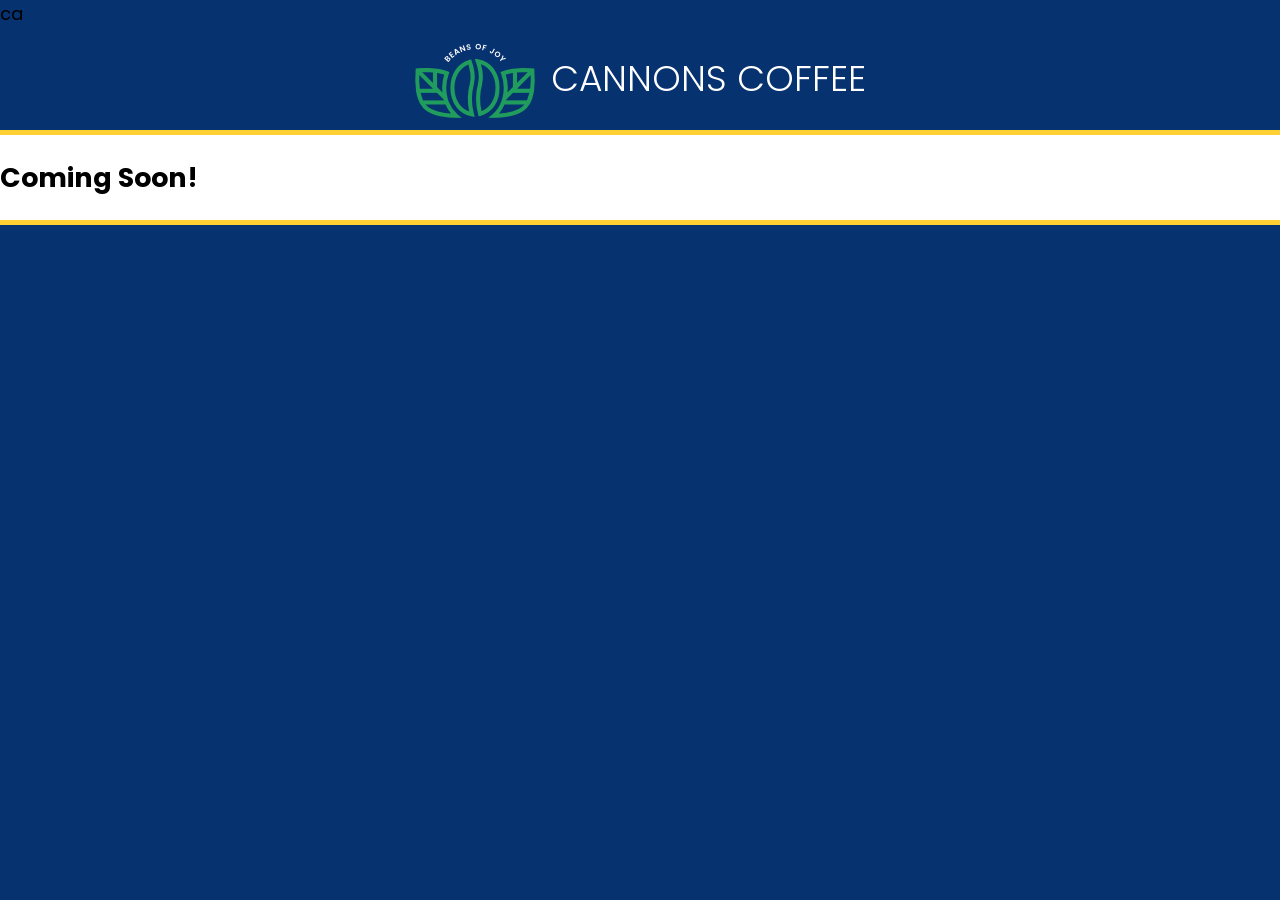
==== index.html @ 823ebcdb "initial commit" ====
<!DOCTYPE html>
<html lang="en">

<head>
    <meta charset="UTF-8">
    <meta name="viewport" content="width=device-width, initial-scale=1.0">
    <title>Document</title>
    <link rel="stylesheet" href="css/style.css">
</head>

<body>
    ca<header>
        <img src="images/cannons-coffee-logo.png" alt="Cannons Coffee, Beans of Joy! Est. 2014" />
        <h1>Cannons Coffee</h1>
    </header>
    <main>
        <h2>Coming Soon!</h2>
    </main>
</body>

</html>
---- css/style.css ----
@import url("https://fonts.googleapis.com/css2?family=Poppins:ital,wght@0,100;0,200;0,300;0,400;0,500;0,600;0,700;0,800;0,900;1,100;1,200;1,300;1,400;1,500;1,600;1,700;1,800;1,900&display=swap");

/* BASIC FORMATTING */
html {
  box-sizing: border-box;
}
*,
*:before,
*:after {
  box-sizing: inherit;
}

img {
  max-width: 100%;
}

body {
  font-family: Poppins;
  font-size: 1.125rem;
  color: black;
  background-color: #063270;
  margin: 0;
  padding: 0;
}

main {
  background-color: white;
  border-bottom: 5px solid #ffd034;
  border-top: 5px solid #ffd034;
}
header {
  color: white;
  text-transform: uppercase;
  font-weight: normal;
  display: flex;
  flex-flow: row wrap;
  justify-content: center;
  align-items: center;
  gap: 1rem;
}
h1 {
  font-weight: 300;
}
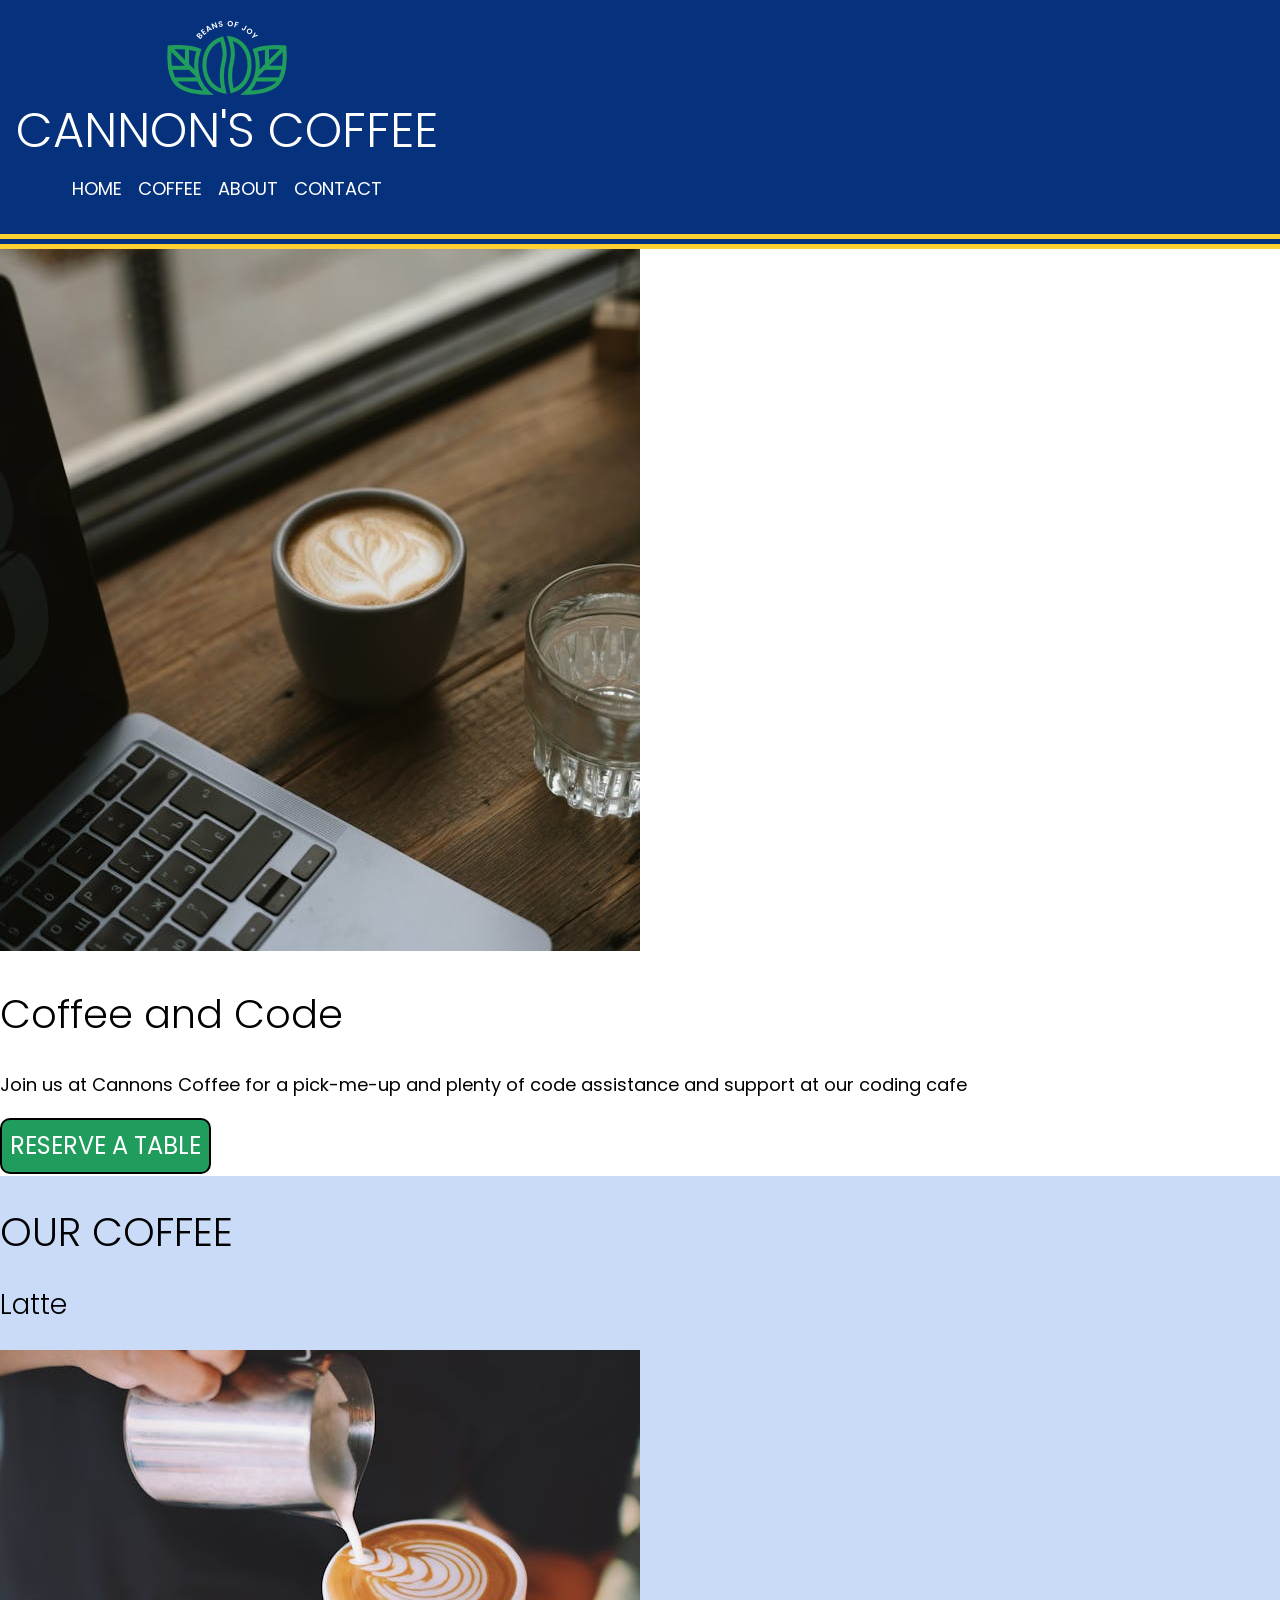
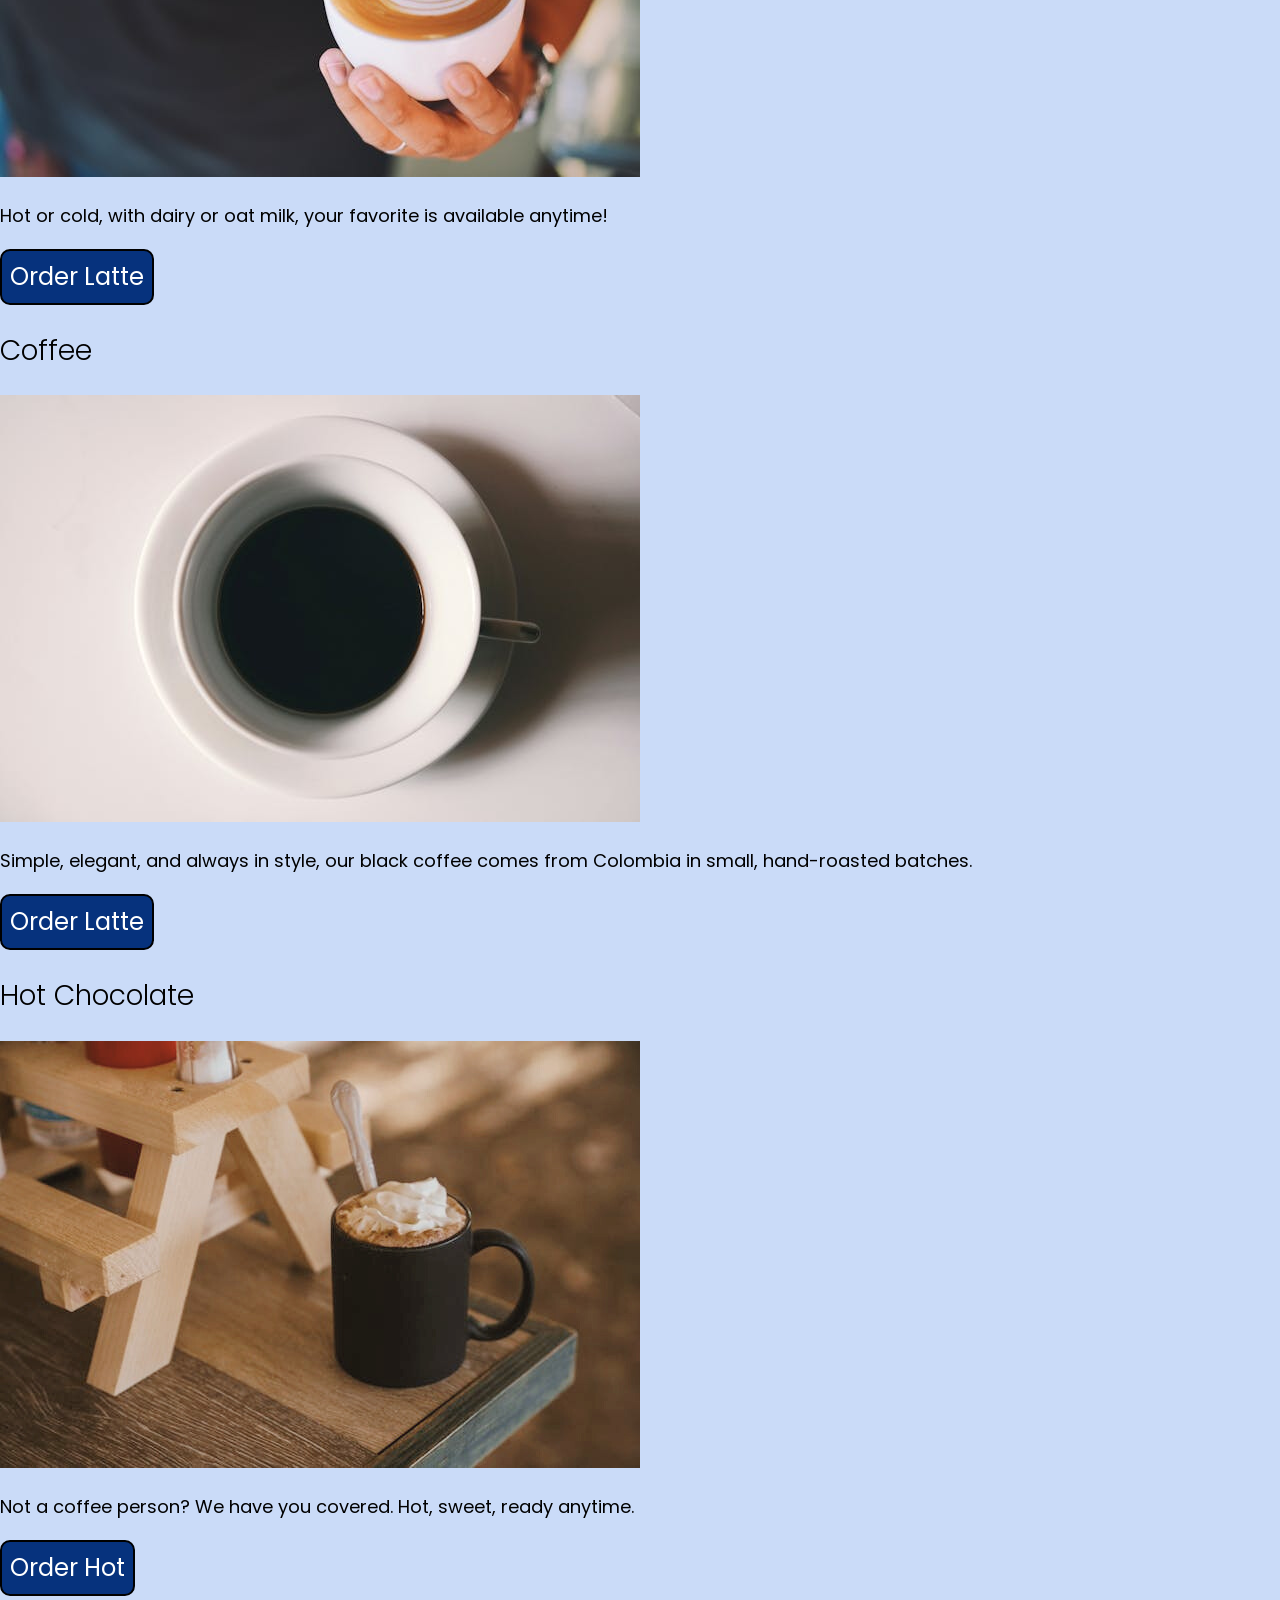
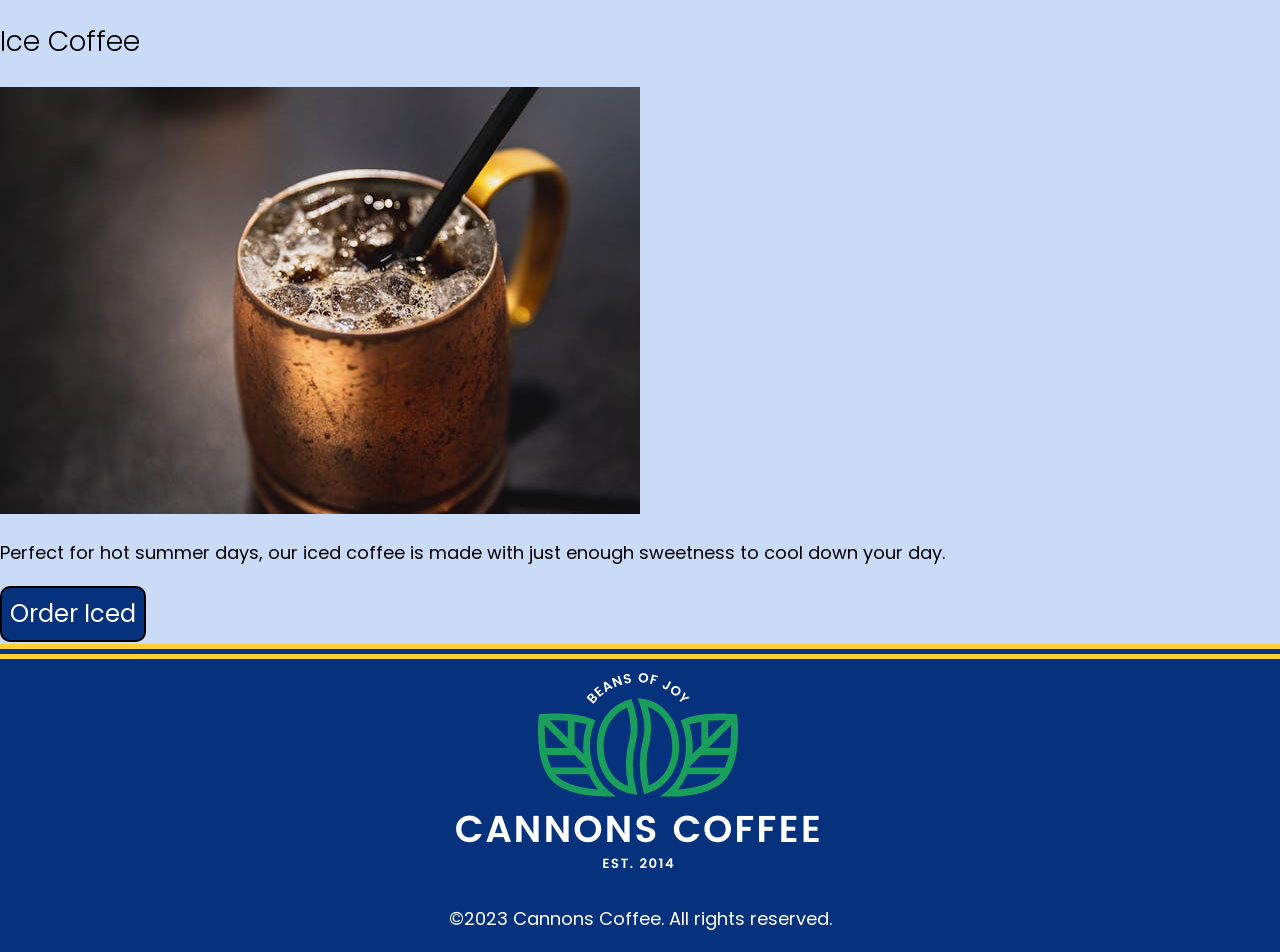
==== commit d96104d3: "updated html and css" ====
--- a/index.html
+++ b/index.html
@@ -9,13 +9,91 @@
 </head>
 
 <body>
-    ca<header>
-        <img src="images/cannons-coffee-logo.png" alt="Cannons Coffee, Beans of Joy! Est. 2014" />
-        <h1>Cannons Coffee</h1>
+    <header>
+        <nav>
+            <div class="container">
+
+                <div>
+                    <div class="logo-nav">
+                        <img src="images/logo-nav (1).png" alt="Cannons Coffee Logo, Beans of Joy" />
+                    </div>
+                    <h1>CANNON'S COFFEE</h1>
+
+                    <ul>
+                        <li><a href="https://recendezz.github.io/cannons-coffee/" target="_blank">HOME</a></li>
+                        <li><a href="page2.html" target="_blank">COFFEE</a></li>
+                        <li><a href="https://locations.noahs.com/us/ca/oakland/5095-telegraph-ave"
+                                target="_blank">ABOUT</a>
+                        </li>
+                        <li><a href="mailto:RecendezZanetta@Gmail.Com" target="_blank">CONTACT</a></li>
+                    </ul>
+                </div>
+            </div>
+        </nav>
     </header>
-    <main>
-        <h2>Coming Soon!</h2>
-    </main>
+
+
+
+
+    <div class="hero">
+        <img src="images/coffee-computer.jpg" alt="Laptop with a cup of coffee and a glass of water" />
+        <h2> Coffee and Code</h2>
+        <p>Join us at Cannons Coffee for a pick-me-up and plenty of code assistance and support at our coding cafe
+        </p>
+        <a class="button-main" href="https://www.opentable.com/" target="_blank">RESERVE A TABLE</a>
+    </div>
+
+
+
+    <div>
+
+
+        <div class="card-1">
+            <h2>OUR COFFEE </h2>
+        </div>
+        <div class="card-2">
+            <h3>Latte</h3>
+            <img src="images/latte.jpg" alt="Latte in a cup" />
+            <p>Hot or cold, with dairy or oat milk, your favorite is available anytime!</p>
+
+            <div>
+                <a class="blue-button" href="https://locations.noahs.com/us/ca/oakland/5095-telegraph-ave"
+                    target="_blank">Order Latte</a>
+            </div>
+        </div>
+        <div class="card-3">
+            <h3>Coffee</h3>
+            <img src="images/coffee.jpg" alt="Coffee in a cup" />
+            <p>Simple, elegant, and always in style, our black coffee comes from Colombia in small, hand-roasted
+                batches.
+            </p>
+            <div><a class="blue-button" href="https://onlineordersnow.com/" target="_blank">Order
+                    Latte</a></div>
+        </div>
+        <div class="card-4">
+            <h3>Hot Chocolate</h3>
+            <img src="images/hotchoc.jpg" alt="Hot Chocolate in a cup with whipped cream" />
+            <p>Not a coffee person? We have you covered. Hot, sweet, ready anytime.</p>
+            <div><a class="blue-button" href="https://onlineordersnow.com/" target="_blank">Order Hot</a></div>
+        </div>
+
+        <div class="card-5">
+            <h3>Ice Coffee</h3>
+            <img src="images/iced.jpg" alt="Iced coffee in a mug with straw" />
+            <p>Perfect for hot summer days, our iced coffee is made with just enough sweetness to cool down your day.
+            </p>
+            <div><a class="blue-button" href="https://onlineordersnow.com/" target="_blank">Order Iced</a></div>
+
+
+            <footer>
+                <img src="images/logo-footer.png" alt="footer logo" />
+                <p>&copy;2023 Cannons Coffee. All rights reserved.</p>
+            </footer>
+        </div>
+    </div>
+
+
+
 </body>
 
 </html>
--- a/css/style.css
+++ b/css/style.css
@@ -1,15 +1,19 @@
+
+
+
 @import url("https://fonts.googleapis.com/css2?family=Poppins:ital,wght@0,100;0,200;0,300;0,400;0,500;0,600;0,700;0,800;0,900;1,100;1,200;1,300;1,400;1,500;1,600;1,700;1,800;1,900&display=swap");
 
 /* BASIC FORMATTING */
 html {
   box-sizing: border-box;
 }
+
 *,
 *:before,
 *:after {
   box-sizing: inherit;
 }
-
+ 
 img {
   max-width: 100%;
 }
@@ -17,27 +21,174 @@
 body {
   font-family: Poppins;
   font-size: 1.125rem;
-  color: black;
-  background-color: #063270;
+  
+  background-color: #cadbf8;
   margin: 0;
   padding: 0;
+  line-height: 1.5;
 }
+
 
 main {
   background-color: white;
   border-bottom: 5px solid #ffd034;
   border-top: 5px solid #ffd034;
 }
+
 header {
+  text-align: center;
+  border-bottom: 15px double #ffd034;
+  display: flex;
+  flex-wrap: wrap;
+  justify-content: space-between;
+  padding: 1rem;
+  background-color: #06327d;
+  color: #ffffff;
+ }
+  
+nav ul {
   color: white;
-  text-transform: uppercase;
-  font-weight: normal;
+  list-style: none;
+  padding: 1rem;
+  margin: 0;
   display: flex;
-  flex-flow: row wrap;
+  flex-wrap: wrap;
+  gap: 1rem;
   justify-content: center;
   align-items: center;
   gap: 1rem;
+  
+  
 }
-h1 {
+  
+.hero {
+  background-color: #ffffff;
+}
+nav li a {
+  text-decoration: none;
+}
+
+nav a {
+  color: #ffffff;
+  list-style: none;
+  
+}
+
+a:hover {
+  color:#ffd034;
+}
+ 
+
+  h1 {
+  font-size: 3rem;
+  line-height: 1.1667;
+  margin: 0;
+  text-transform: upppercase;
   font-weight: 300;
 }
+
+
+h2 {
+font-size: 2.5rem;
+line-height: 1.1667;
+font-weight: 300;
+}
+
+h3 {
+  font-size: 1.75rem;
+  line-height: 1.1667;
+  font-weight: 300;
+}
+
+
+
+footer {
+ 
+color: #ffffff;
+background-color:#06327d;
+border-top: 15px double #ffd034;
+
+
+  align-items: center;
+  text-align: center;
+  padding-bottom: 2px;
+ 
+}
+
+
+.button-main {
+  margin-bottom: 2px;
+  padding-bottom: .5rem;
+  background-color: #209d5c;
+  border: 2px solid black;
+  padding: .5rem;
+  font-size: 1.5rem;
+  text-decoration: none;
+  color: #ffffff;
+  border-radius: 10px;
+  margin-top: 2px;
+  display: inline-block;
+}
+
+
+
+.blue-button {
+  padding: .5rem;
+  margin-bottom: 2px;
+  padding-bottom: .5rem;
+  background-color: #06327d;
+  border: 2px solid black;
+  font-size: 1.5rem;
+  text-decoration: none;
+  color: #ffffff;
+  border-radius: 10px;
+  margin-top: 2px;
+  display: inline-block;
+}
+
+.button-main:hover {
+  background-color: #ffd034;
+  color: #2b70e4;
+}
+
+.blue-button:hover {
+  background-color:#2b70e4;
+  color: #ffd034;
+}
+
+
+
+
+
+
+@media (max-width:1200px) {
+
+}
+
+
+
+
+
+
+
+
+
+/*  
+Color name
+Hex value
+Black
+#000000
+Catalina
+#06327d
+Bluetiful
+#2b70e4
+Vegan
+#209d5c
+Sunglow
+#ffd034
+White
+#ffffff
+Light Blue
+ #cadbf8*/
+
+
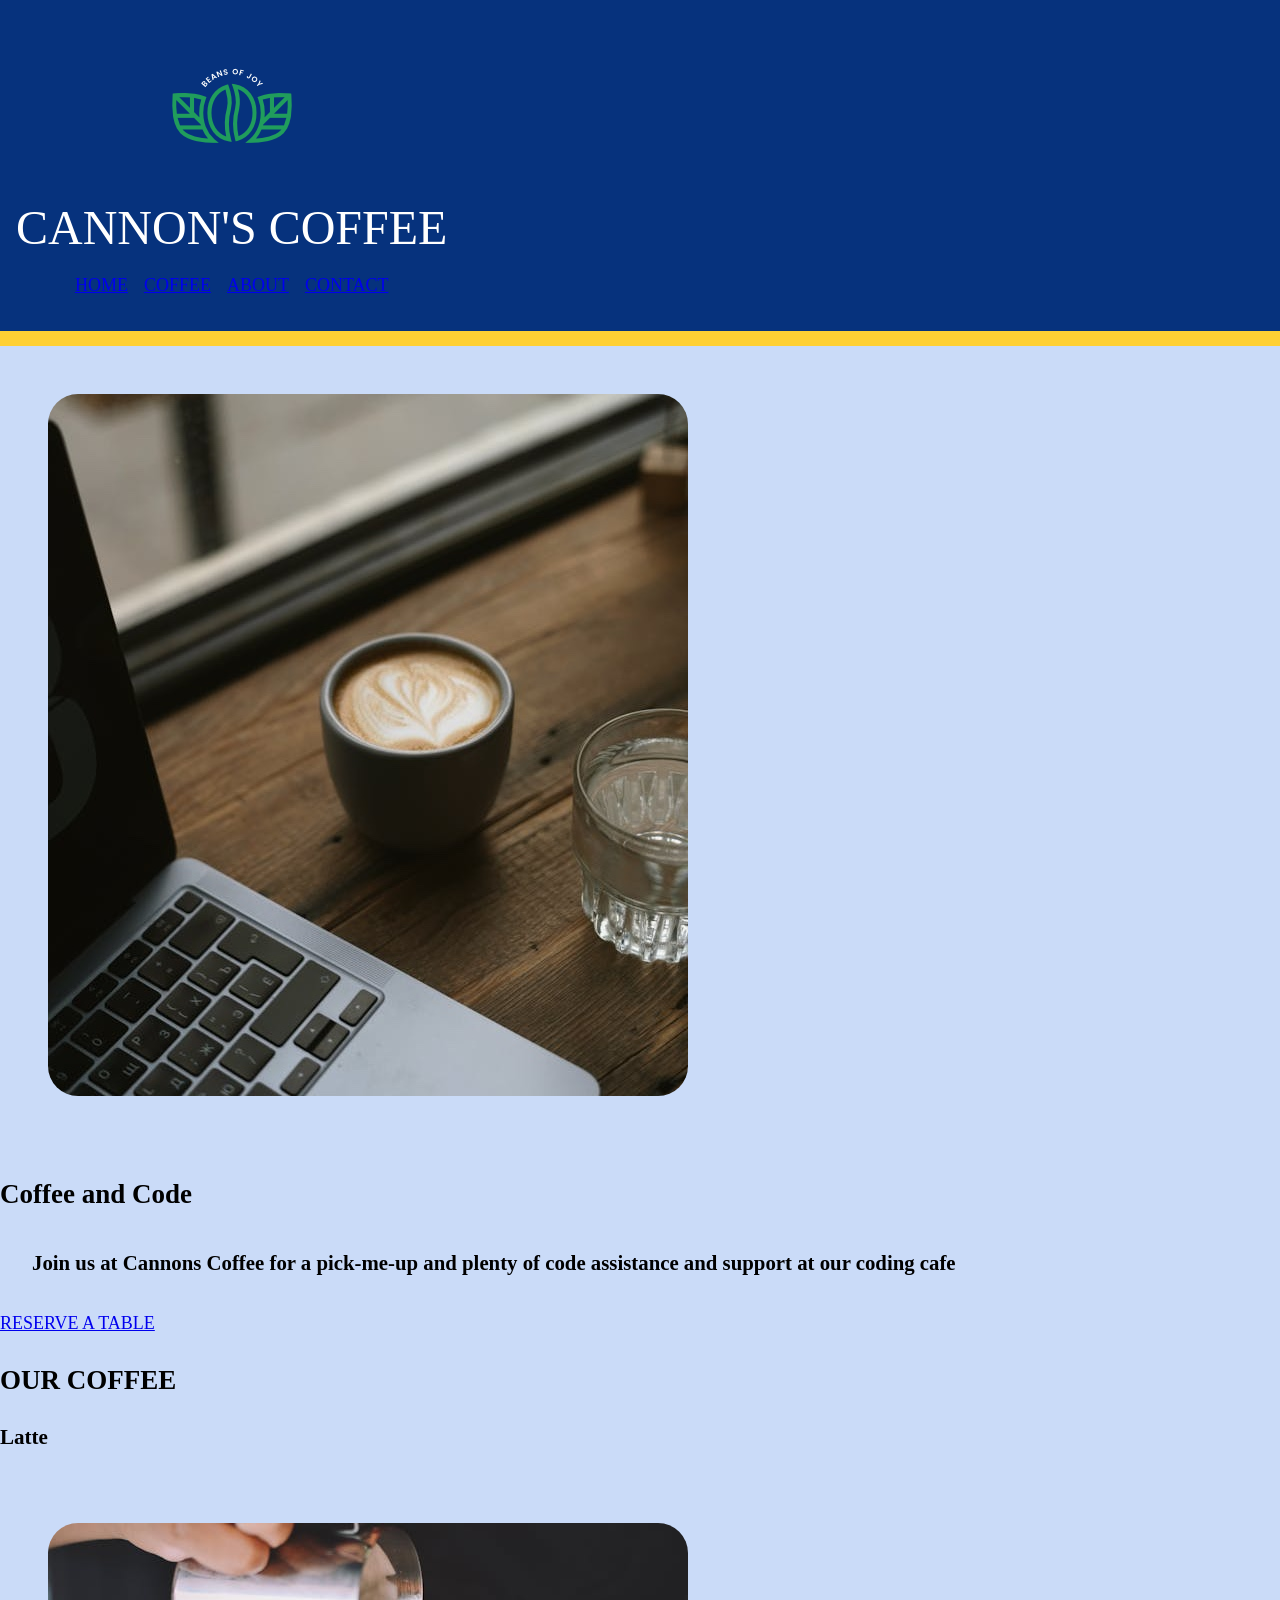
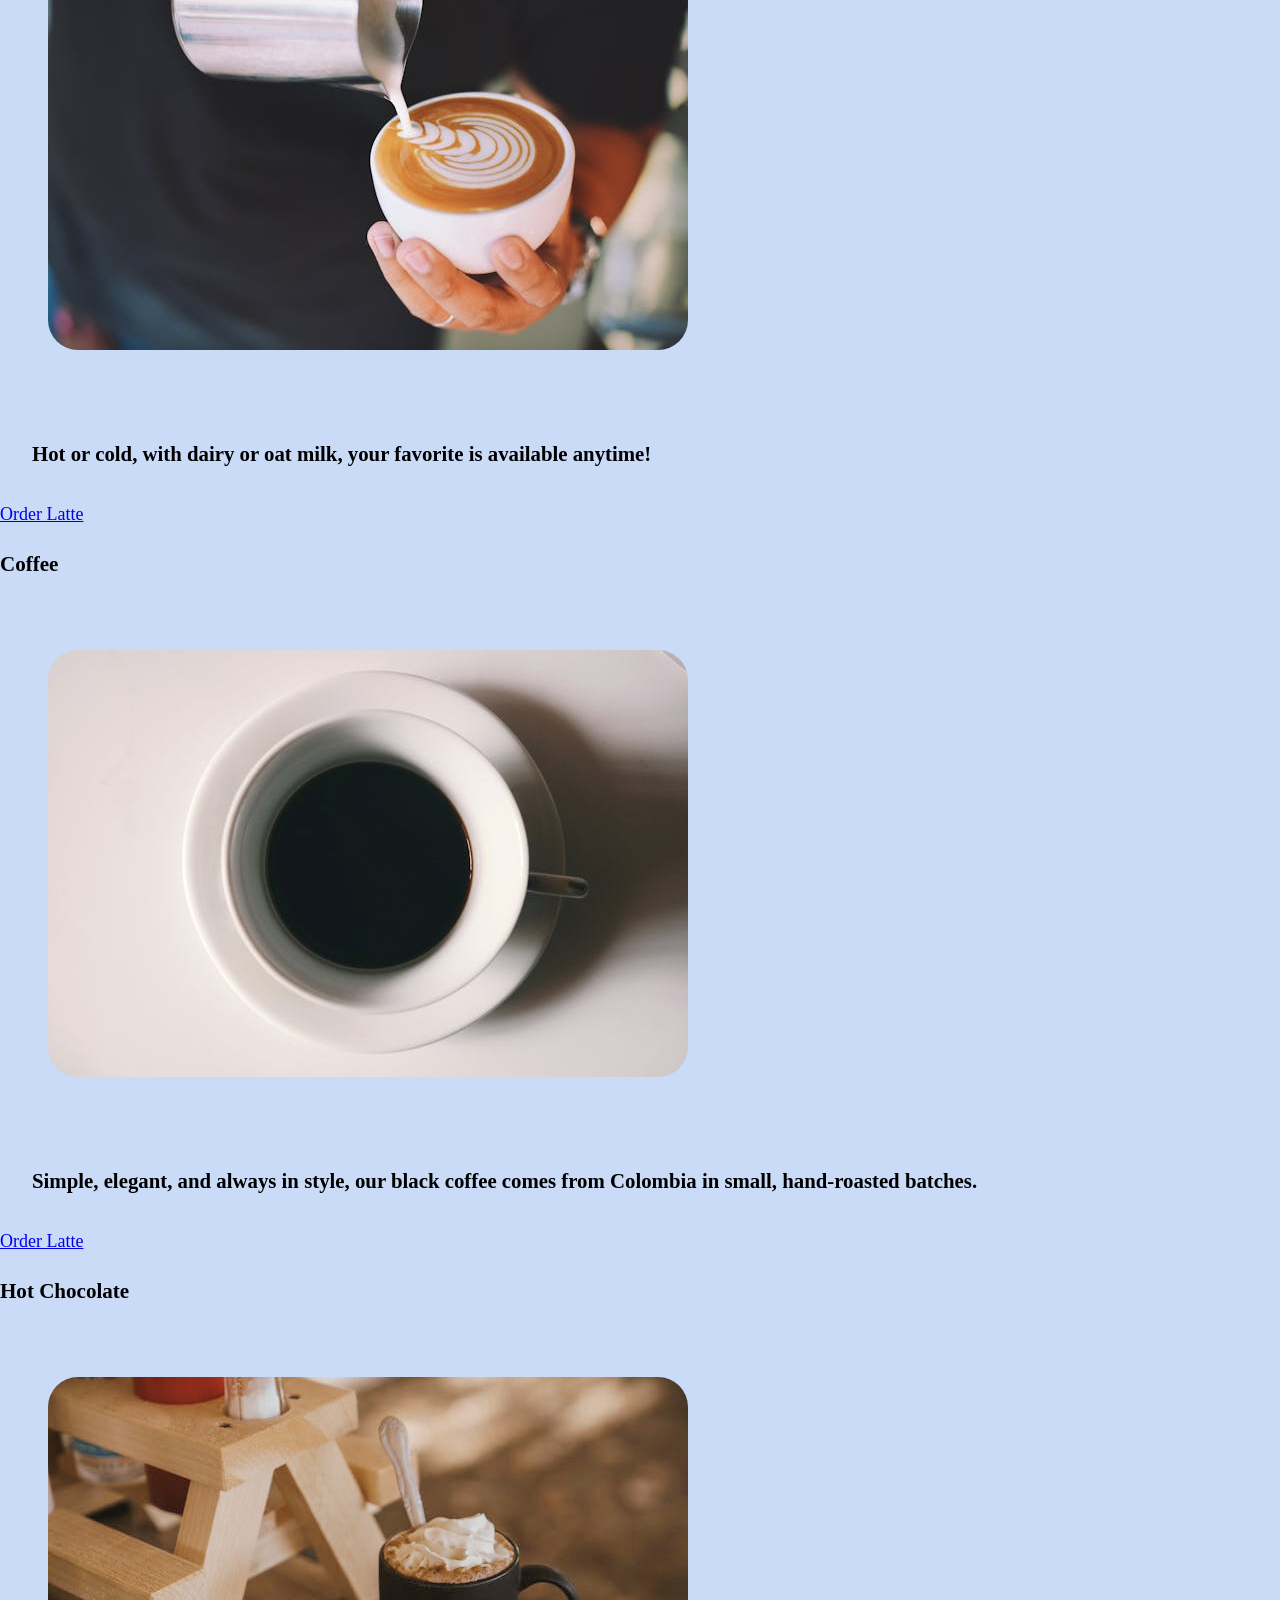
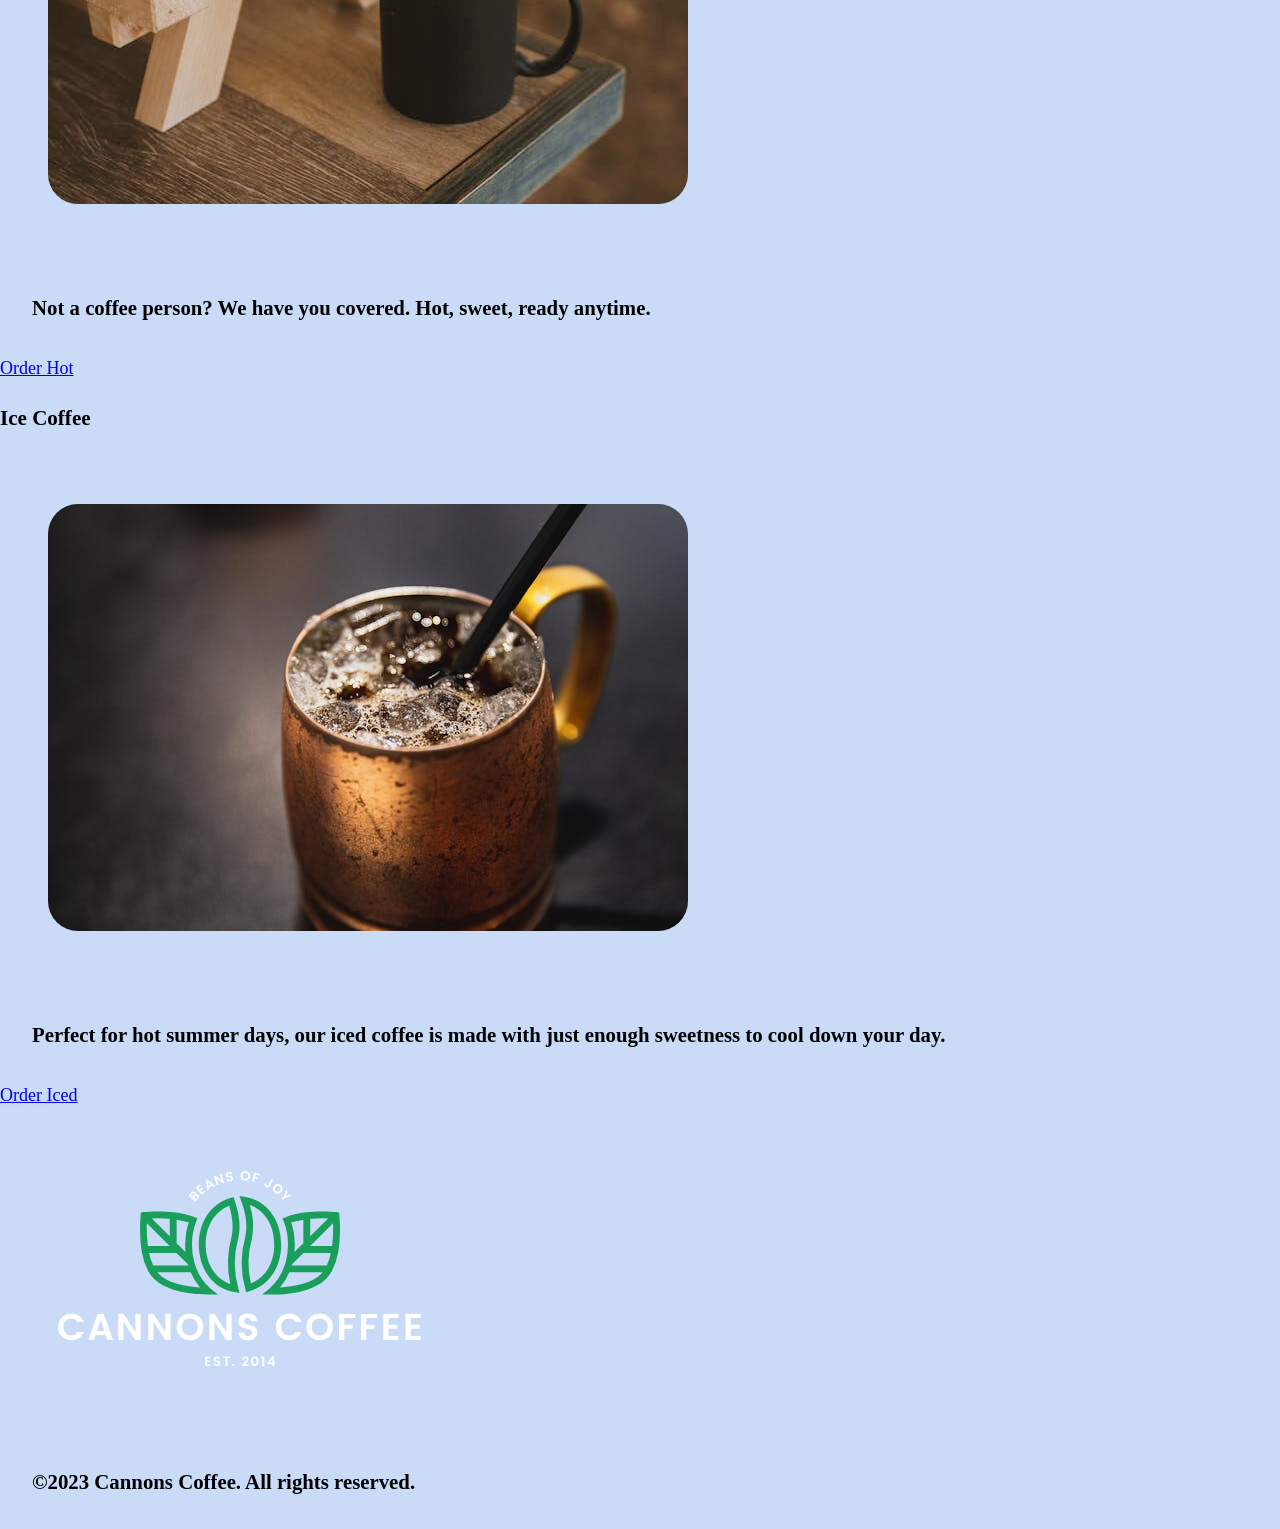
==== commit 73ac591e: "updated css and html" ====
--- a/index.html
+++ b/index.html
@@ -31,10 +31,6 @@
             </div>
         </nav>
     </header>
-
-
-
-
     <div class="hero">
         <img src="images/coffee-computer.jpg" alt="Laptop with a cup of coffee and a glass of water" />
         <h2> Coffee and Code</h2>
@@ -49,7 +45,10 @@
 
 
         <div class="card-1">
-            <h2>OUR COFFEE </h2>
+            <h2>OUR COFFEE</h2>
+        </div>
+        <div class="card-container">
+
         </div>
         <div class="card-2">
             <h3>Latte</h3>
--- a/css/style.css
+++ b/css/style.css
@@ -1,4 +1,12 @@
-
+:root {
+  --primary-sunglow: #ffd034;
+  --secondary-white: #ffff;
+  --secondary-light-blue: #cadbf8;
+  --secondary-catalina:#06327d;
+  --secondary-bluetiful: #2b70e4;
+  --secondary-black: #000000;
+
+}
 
 
 @import url("https://fonts.googleapis.com/css2?family=Poppins:ital,wght@0,100;0,200;0,300;0,400;0,500;0,600;0,700;0,800;0,900;1,100;1,200;1,300;1,400;1,500;1,600;1,700;1,800;1,900&display=swap");
@@ -16,13 +24,15 @@
  
 img {
   max-width: 100%;
+  border-radius: 30px;
+  margin: 3rem;
 }
 
 body {
   font-family: Poppins;
   font-size: 1.125rem;
   
-  background-color: #cadbf8;
+  background-color: var(--secondary-light-blue);
   margin: 0;
   padding: 0;
   line-height: 1.5;
@@ -30,24 +40,25 @@
 
 
 main {
-  background-color: white;
-  border-bottom: 5px solid #ffd034;
-  border-top: 5px solid #ffd034;
+  background-color: var(--secondary-white);
+  border-bottom: 5px solid var(--primary-sunglow);
+  border-top: 5px solid var(--primary-sunglow)
 }
 
 header {
   text-align: center;
-  border-bottom: 15px double #ffd034;
+  border-bottom: 15px solid var(--primary-sunglow);
   display: flex;
-  flex-wrap: wrap;
+  flex-wrap: row-wrap;
   justify-content: space-between;
   padding: 1rem;
-  background-color: #06327d;
-  color: #ffffff;
+  background-color:var(--secondary-catalina);
+  color: var(--secondary-white);
+  
  }
   
 nav ul {
-  color: white;
+  color: var(--secondary-white);
   list-style: none;
   padding: 1rem;
   margin: 0;
@@ -57,29 +68,38 @@
   justify-content: center;
   align-items: center;
   gap: 1rem;
-  
-  
-}
+  }
+
+p {
+  margin: 2rem;
+  font-weight: 700;
+  font-size: 1.3rem;
+}
+
+.container {
+    max-width: 1200px;
+   margin: 0 auto;
+
   
 .hero {
-  background-color: #ffffff;
+  background-color: var(--secondary-white);
 }
 nav li a {
   text-decoration: none;
 }
 
 nav a {
-  color: #ffffff;
+  color: var(--secondary-white);
   list-style: none;
   
 }
 
 a:hover {
-  color:#ffd034;
+  color: var(--primary-sunglow);
 }
  
 
-  h1 {
+h1 {
   font-size: 3rem;
   line-height: 1.1667;
   margin: 0;
@@ -89,44 +109,44 @@
 
 
 h2 {
-font-size: 2.5rem;
-line-height: 1.1667;
-font-weight: 300;
-}
-
-h3 {
+  margin: 2rem;
+  font-size: 2.5rem;
+  line-height: 1.1667;
+  font-weight: 300;
+}
+  
+h3 {   
+  margin: 2rem;
   font-size: 1.75rem;
   line-height: 1.1667;
   font-weight: 300;
 }
-
+ 
 
 
 footer {
- 
-color: #ffffff;
-background-color:#06327d;
-border-top: 15px double #ffd034;
-
-
+  color: var(--secondary-white);
+  background-color: var(--secondary-catalina);
+  border-top: 15px solid var(--primary-sunglow);
   align-items: center;
   text-align: center;
-  padding-bottom: 2px;
- 
-}
-
+  padding-bottom: 2rem;
+  margin-top: 2rem;
+} 
+     
 
 .button-main {
   margin-bottom: 2px;
   padding-bottom: .5rem;
   background-color: #209d5c;
-  border: 2px solid black;
+  border: 2px solid var(--secondary-black)black;
   padding: .5rem;
   font-size: 1.5rem;
   text-decoration: none;
-  color: #ffffff;
+  color: var(--secondary-white);
   border-radius: 10px;
-  margin-top: 2px;
+  margin-top: 2rem;
+  margin-left: 3rem;
   display: inline-block;
 }
 
@@ -136,30 +156,53 @@
   padding: .5rem;
   margin-bottom: 2px;
   padding-bottom: .5rem;
-  background-color: #06327d;
-  border: 2px solid black;
+  background-color: var(--secondary-catalina);
+  border: 2px solid var(--secondary-black);
   font-size: 1.5rem;
   text-decoration: none;
-  color: #ffffff;
+  color: var(--secondary-white);
   border-radius: 10px;
-  margin-top: 2px;
+  margin-top: 2rem;
+  margin-left: 2rem;
   display: inline-block;
 }
 
 .button-main:hover {
-  background-color: #ffd034;
-  color: #2b70e4;
+  background-color:var(--primary-sunglow);
+  color:var(--secondary-bluetiful);
 }
 
 .blue-button:hover {
-  background-color:#2b70e4;
-  color: #ffd034;
-}
-
-
-
-
-
+  background-color:var(--secondary-bluetiful);
+  color: var(--primary-sunglow);
+
+
+@media (min-width:650px) {
+
+  header {
+    display: flex;
+    flex-flow: row wrap;
+    justify-content: center;
+    padding: 2rem;
+  }
+  .hero {
+  display: grid;
+  grid-template-columns: 1fr;
+  gap: 2rem;
+  }
+
+  .card-container {
+     display: grid;
+    grid-template-columns: 1fr 1fr;
+    gap: 2rem;
+  }
+  .container {
+    max-width: 1200px;
+   margin: 0 auto;
+
+  
+
+ }
 
 @media (max-width:1200px) {
 
@@ -173,22 +216,6 @@
 
 
 
-/*  
-Color name
-Hex value
-Black
-#000000
-Catalina
-#06327d
-Bluetiful
-#2b70e4
-Vegan
-#209d5c
-Sunglow
-#ffd034
-White
-#ffffff
-Light Blue
- #cadbf8*/
-
-
+
+
+
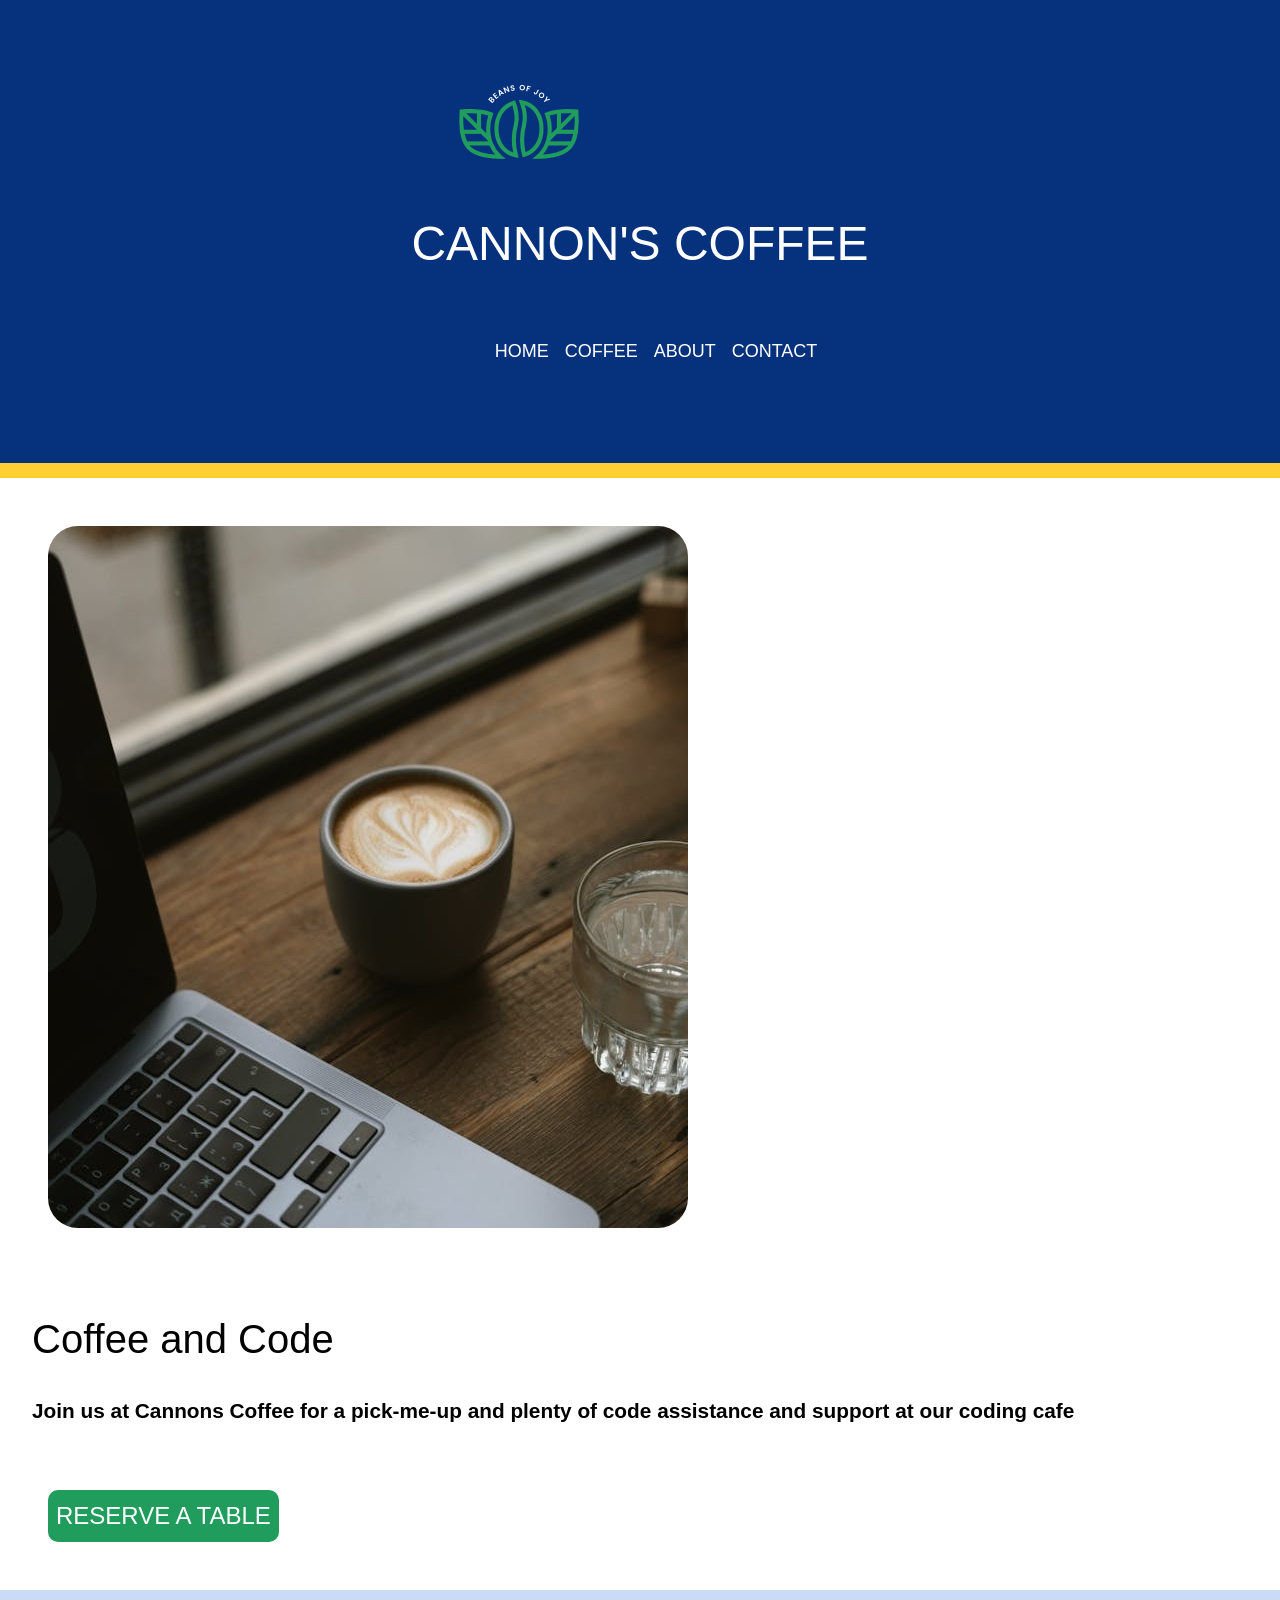
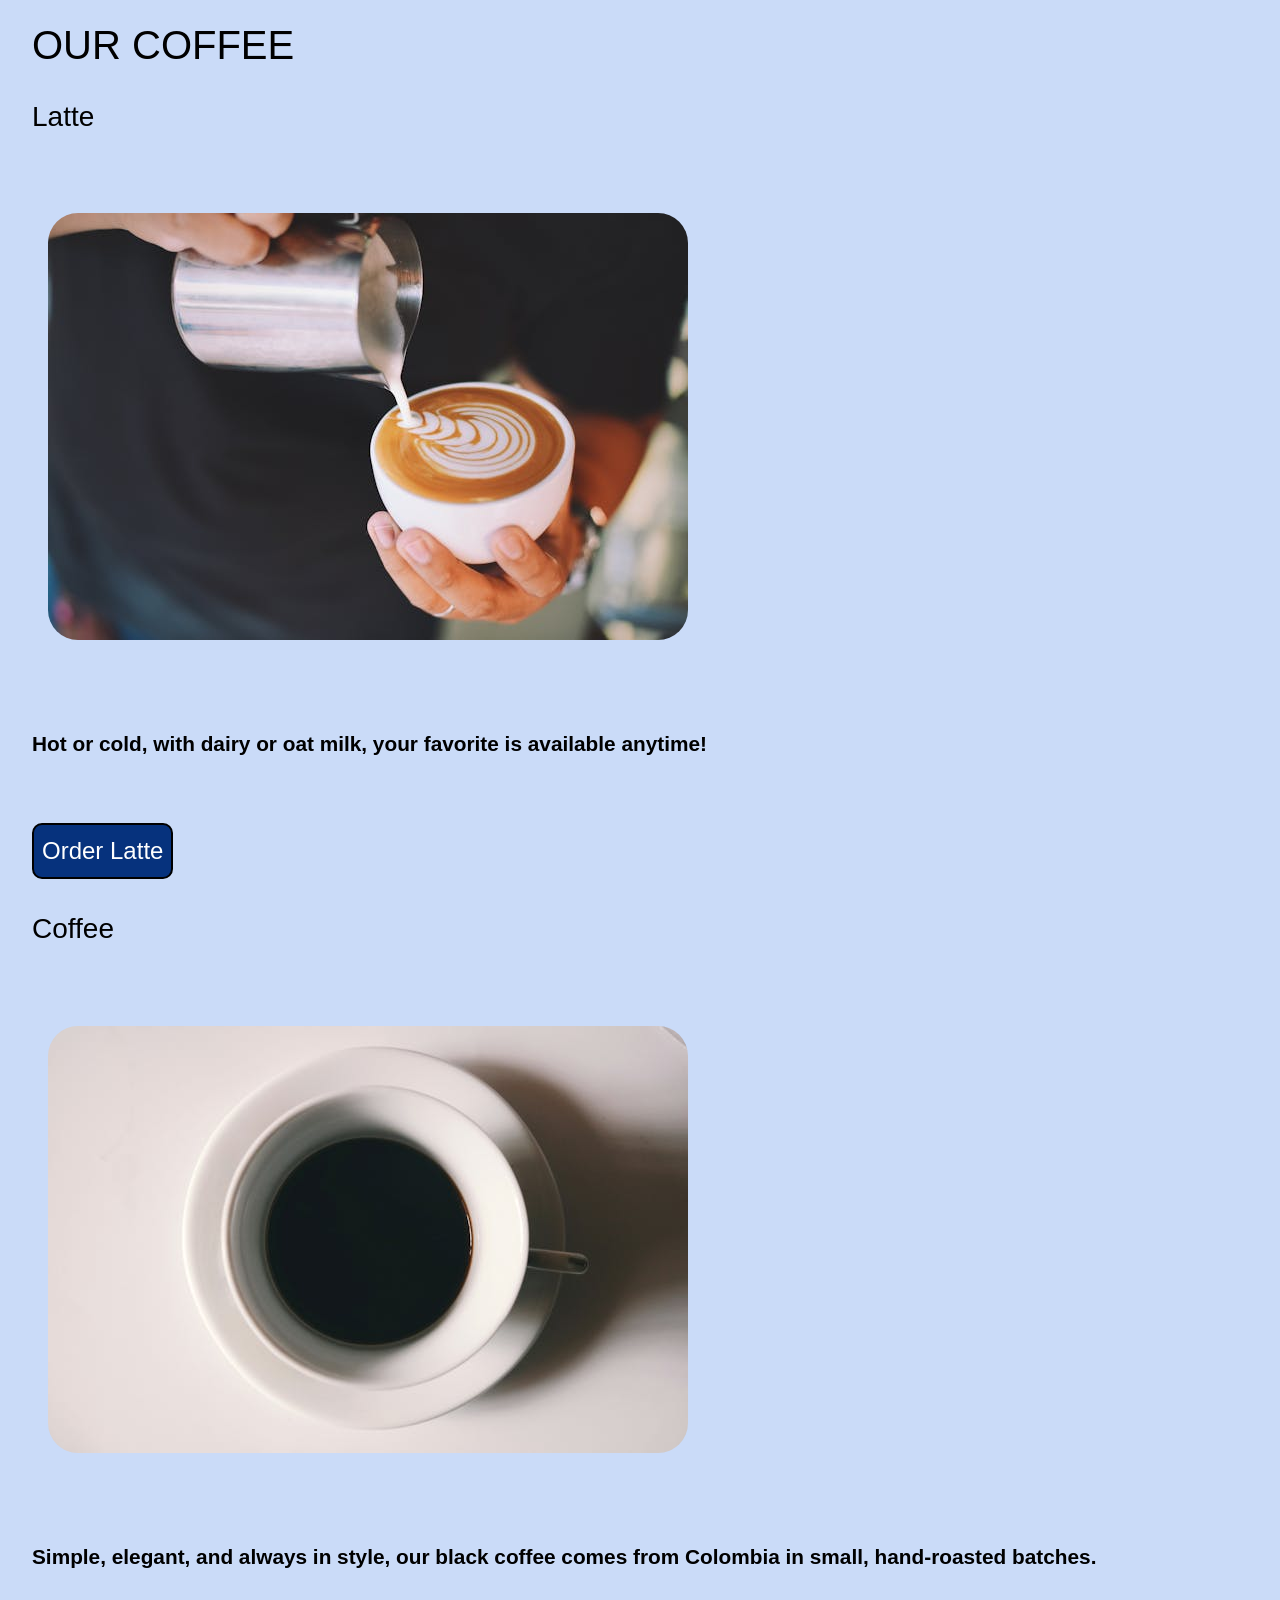
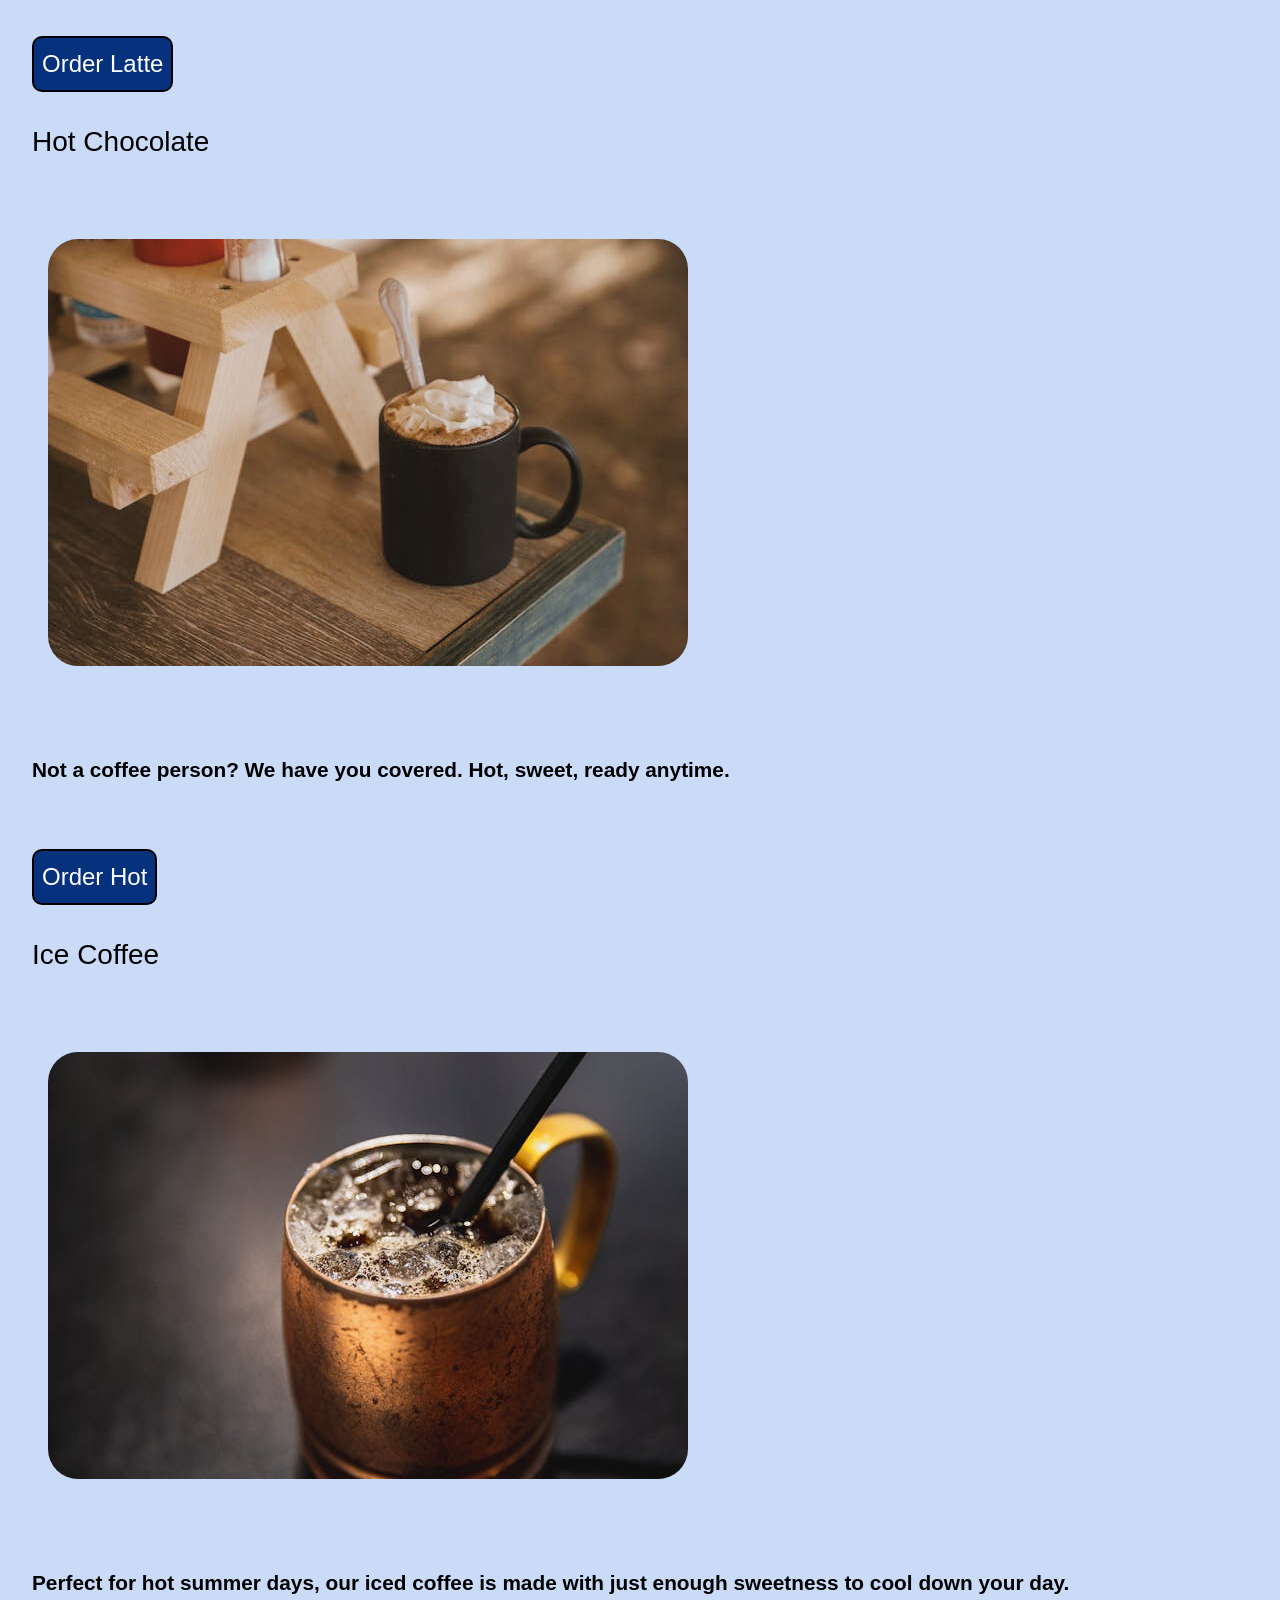
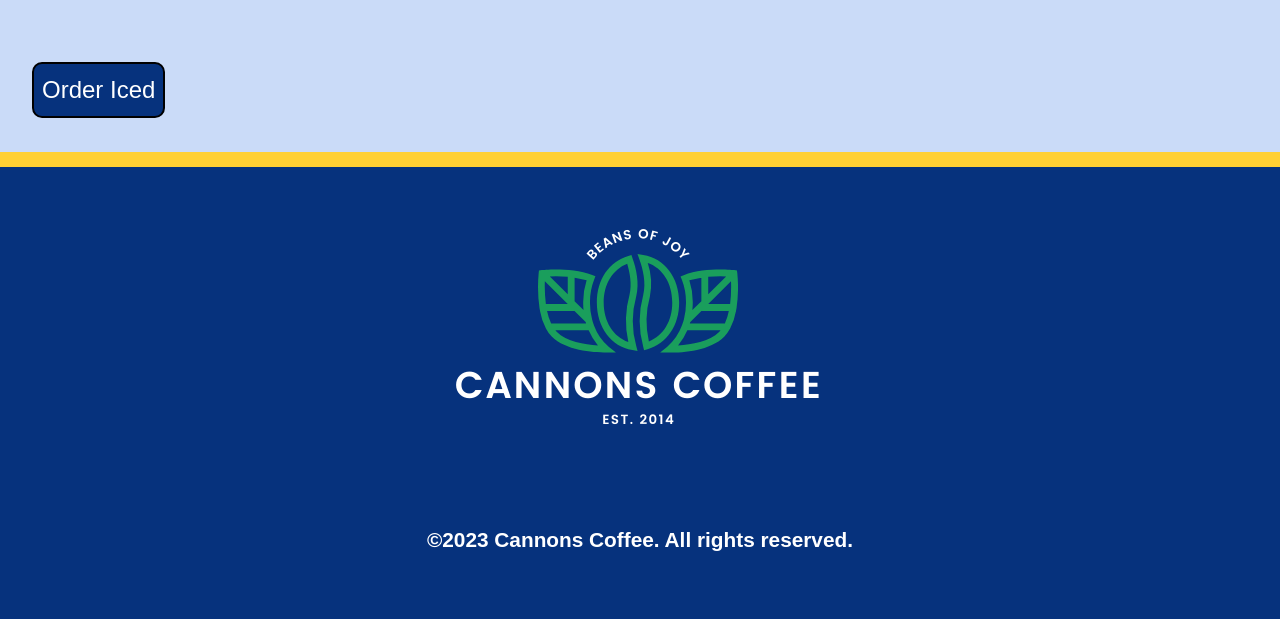
==== commit 13b5e43e: "update html" ====
--- a/index.html
+++ b/index.html
@@ -11,7 +11,8 @@
 <body>
     <header>
         <nav>
-            <div class="container">
+
+            <div class="container ">
 
                 <div>
                     <div class="logo-nav">
@@ -91,8 +92,6 @@
         </div>
     </div>
 
-
-
 </body>
 
 </html>
--- a/css/style.css
+++ b/css/style.css
@@ -9,7 +9,8 @@
 }
 
 
-@import url("https://fonts.googleapis.com/css2?family=Poppins:ital,wght@0,100;0,200;0,300;0,400;0,500;0,600;0,700;0,800;0,900;1,100;1,200;1,300;1,400;1,500;1,600;1,700;1,800;1,900&display=swap");
+
+@import url('https://fonts.googleapis.com/css2?family=Montserrat:ital,wght@0,100..900;1,100..900&family=Nunito+Sans:ital,opsz,wght@0,6..12,200..1000;1,6..12,200..1000&display=swap');
 
 /* BASIC FORMATTING */
 html {
@@ -21,15 +22,16 @@
 *:after {
   box-sizing: inherit;
 }
+
  
 img {
-  max-width: 100%;
+  max-width: 75%;
   border-radius: 30px;
   margin: 3rem;
 }
 
 body {
-  font-family: Poppins;
+ font-family: "Nunito Sans", sans-serif;
   font-size: 1.125rem;
   
   background-color: var(--secondary-light-blue);
@@ -45,29 +47,28 @@
   border-top: 5px solid var(--primary-sunglow)
 }
 
+
 header {
-  text-align: center;
+  display: flex;
+  flex-flow: row wrap;
+  justify-content: center;
+  padding: 2rem;
   border-bottom: 15px solid var(--primary-sunglow);
+  background-color:var(--secondary-catalina);
+  color: var(--secondary-white);
+   }
+  
+nav ul {
+  color: var(--secondary-white);
+  list-style: none;
+  padding: 3rem;
+  margin-left: 2rem;
   display: flex;
   flex-wrap: row-wrap;
-  justify-content: space-between;
-  padding: 1rem;
-  background-color:var(--secondary-catalina);
-  color: var(--secondary-white);
-  
- }
-  
-nav ul {
-  color: var(--secondary-white);
-  list-style: none;
-  padding: 1rem;
-  margin: 0;
-  display: flex;
-  flex-wrap: wrap;
   gap: 1rem;
   justify-content: center;
-  align-items: center;
   gap: 1rem;
+
   }
 
 p {
@@ -77,8 +78,12 @@
 }
 
 .container {
-    max-width: 1200px;
+
    margin: 0 auto;
+   display: grid;
+   grid-template-columns: 1fr;
+   gap: 2rem;
+}
 
   
 .hero {
@@ -90,7 +95,7 @@
 
 nav a {
   color: var(--secondary-white);
-  list-style: none;
+  list-style-type: none;
   
 }
 
@@ -121,6 +126,8 @@
   line-height: 1.1667;
   font-weight: 300;
 }
+
+
  
 
 
@@ -147,6 +154,7 @@
   border-radius: 10px;
   margin-top: 2rem;
   margin-left: 3rem;
+  margin-bottom: 3rem;
   display: inline-block;
 }
 
@@ -175,47 +183,50 @@
 .blue-button:hover {
   background-color:var(--secondary-bluetiful);
   color: var(--primary-sunglow);
-
-
-@media (min-width:650px) {
-
-  header {
+}
+
+
+@media (max-width:650px) {
+
+     header {
     display: flex;
     flex-flow: row wrap;
     justify-content: center;
     padding: 2rem;
   }
-  .hero {
-  display: grid;
-  grid-template-columns: 1fr;
+/* .hero {
+  display: flex;
+flex-wrap: space-between;
   gap: 2rem;
-  }
-
-  .card-container {
+  }*/
+.container {
      display: grid;
-    grid-template-columns: 1fr 1fr;
+     grid-template-columns: 1fr 1fr;
+     grid-column: 1/2 1/2;
     gap: 2rem;
   }
-  .container {
-    max-width: 1200px;
-   margin: 0 auto;
 
   
 
  }
 
-@media (max-width:1200px) {
-
-}
-
-
-
-
-
-
-
-
-
-
-
-
+@media (max-width:1000px) {
+    .card-container {
+    display: grid;
+    grid-template-columns: 1fr 1fr 1fr;
+    gap: 2rem;
+    background-color:var(--secondary-catalina);
+
+}
+
+}
+
+
+
+
+
+
+
+
+
+
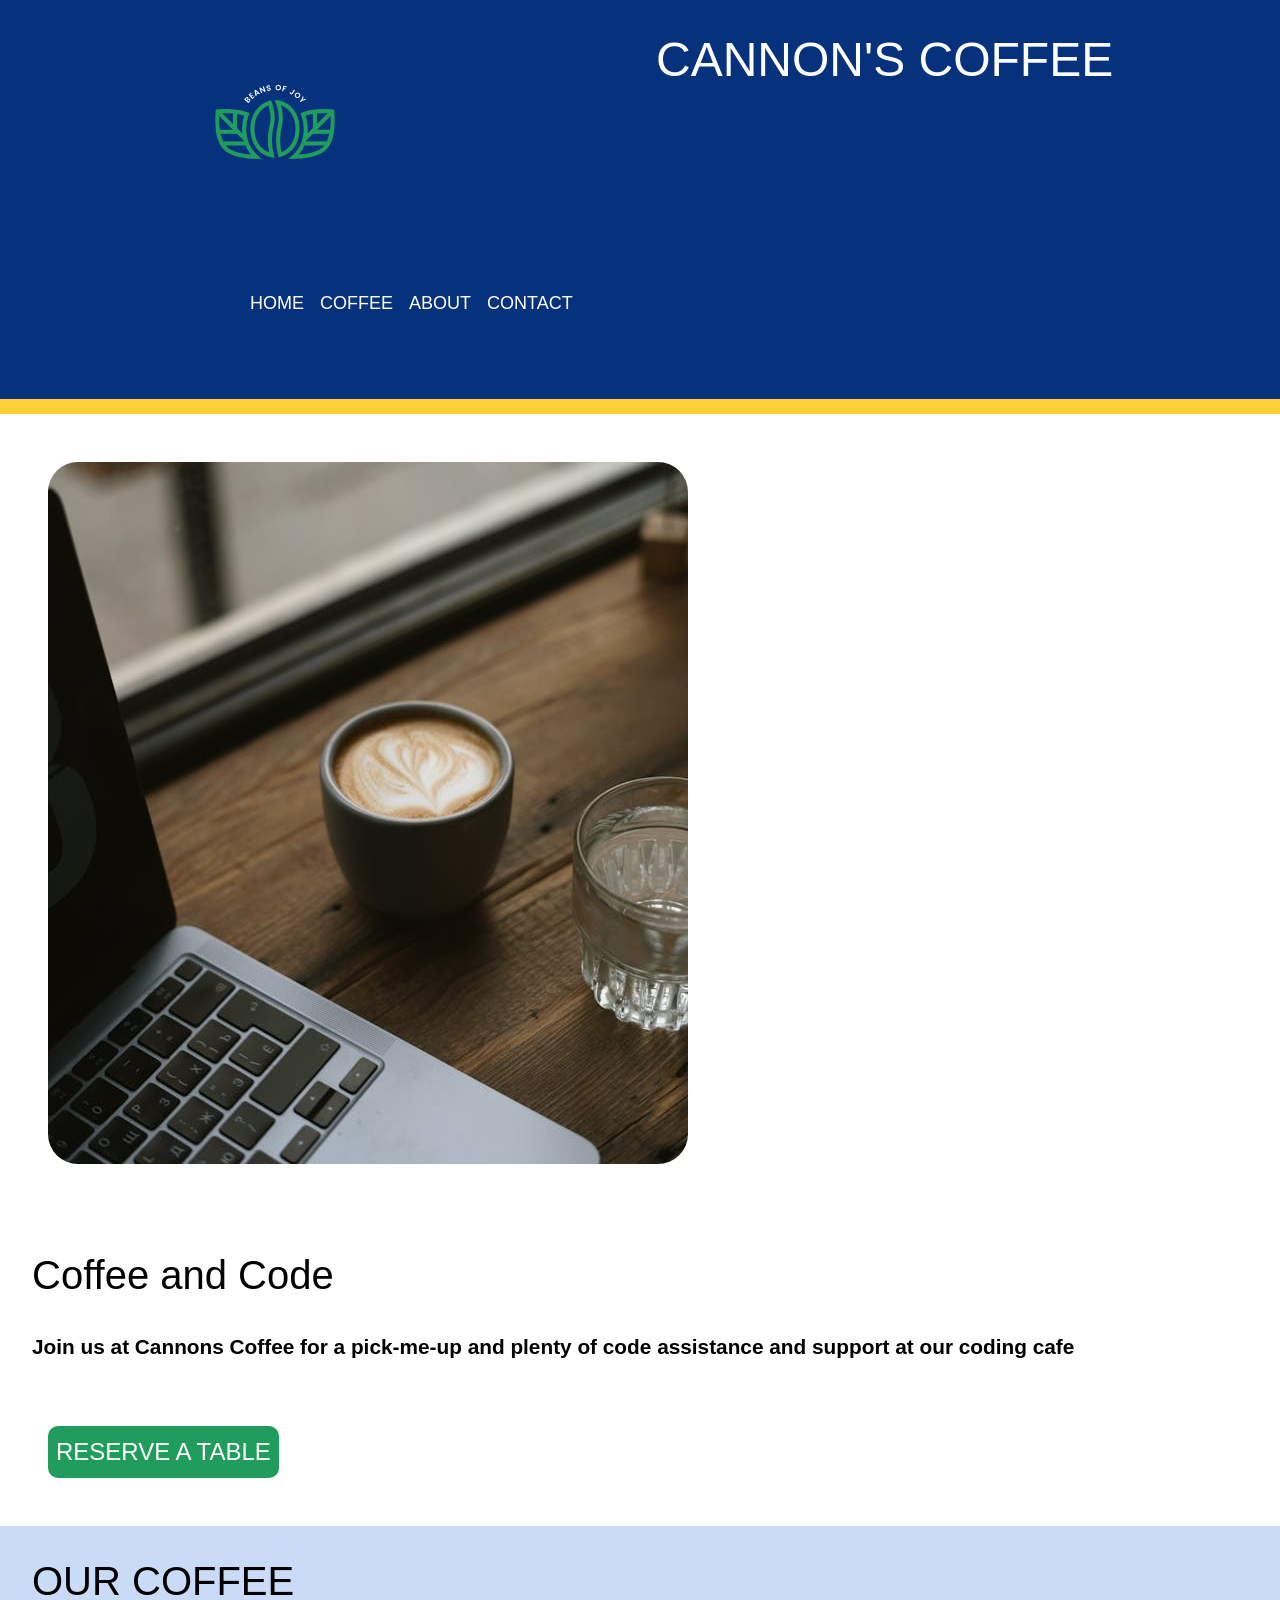
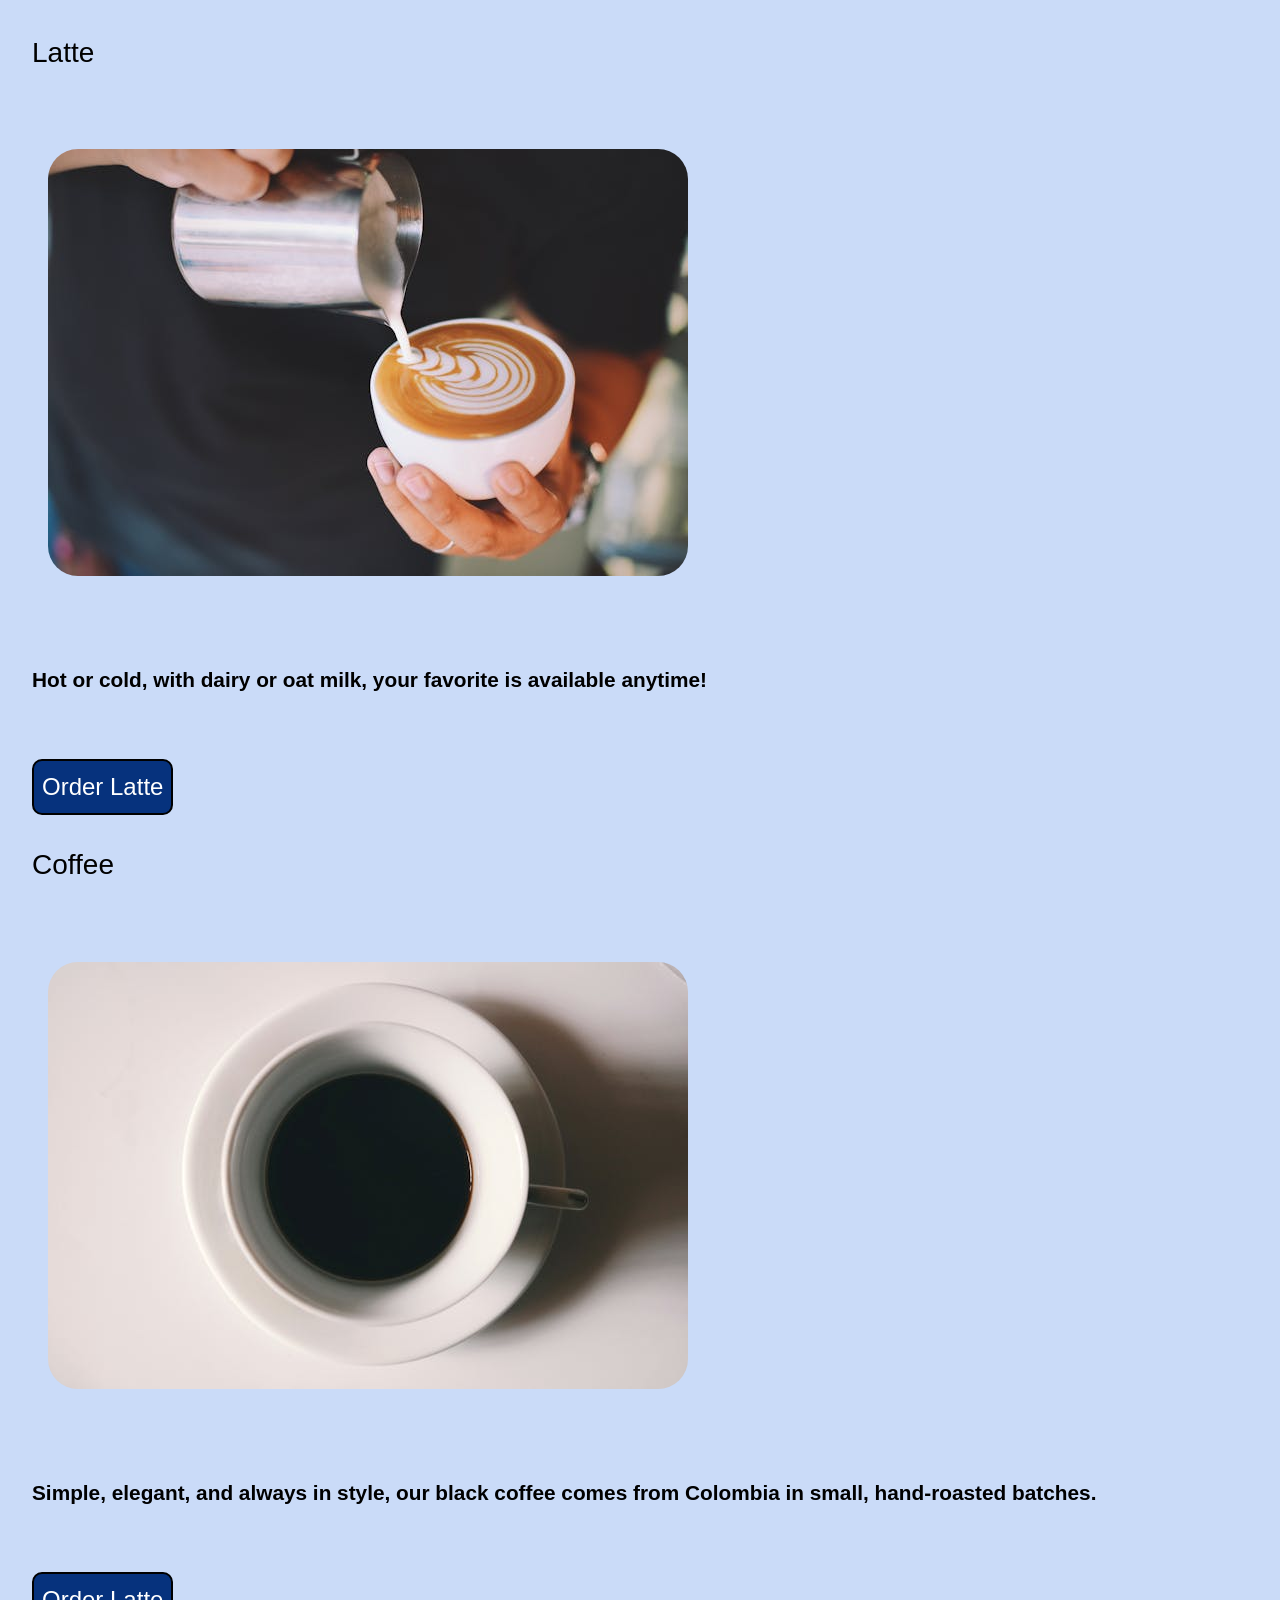
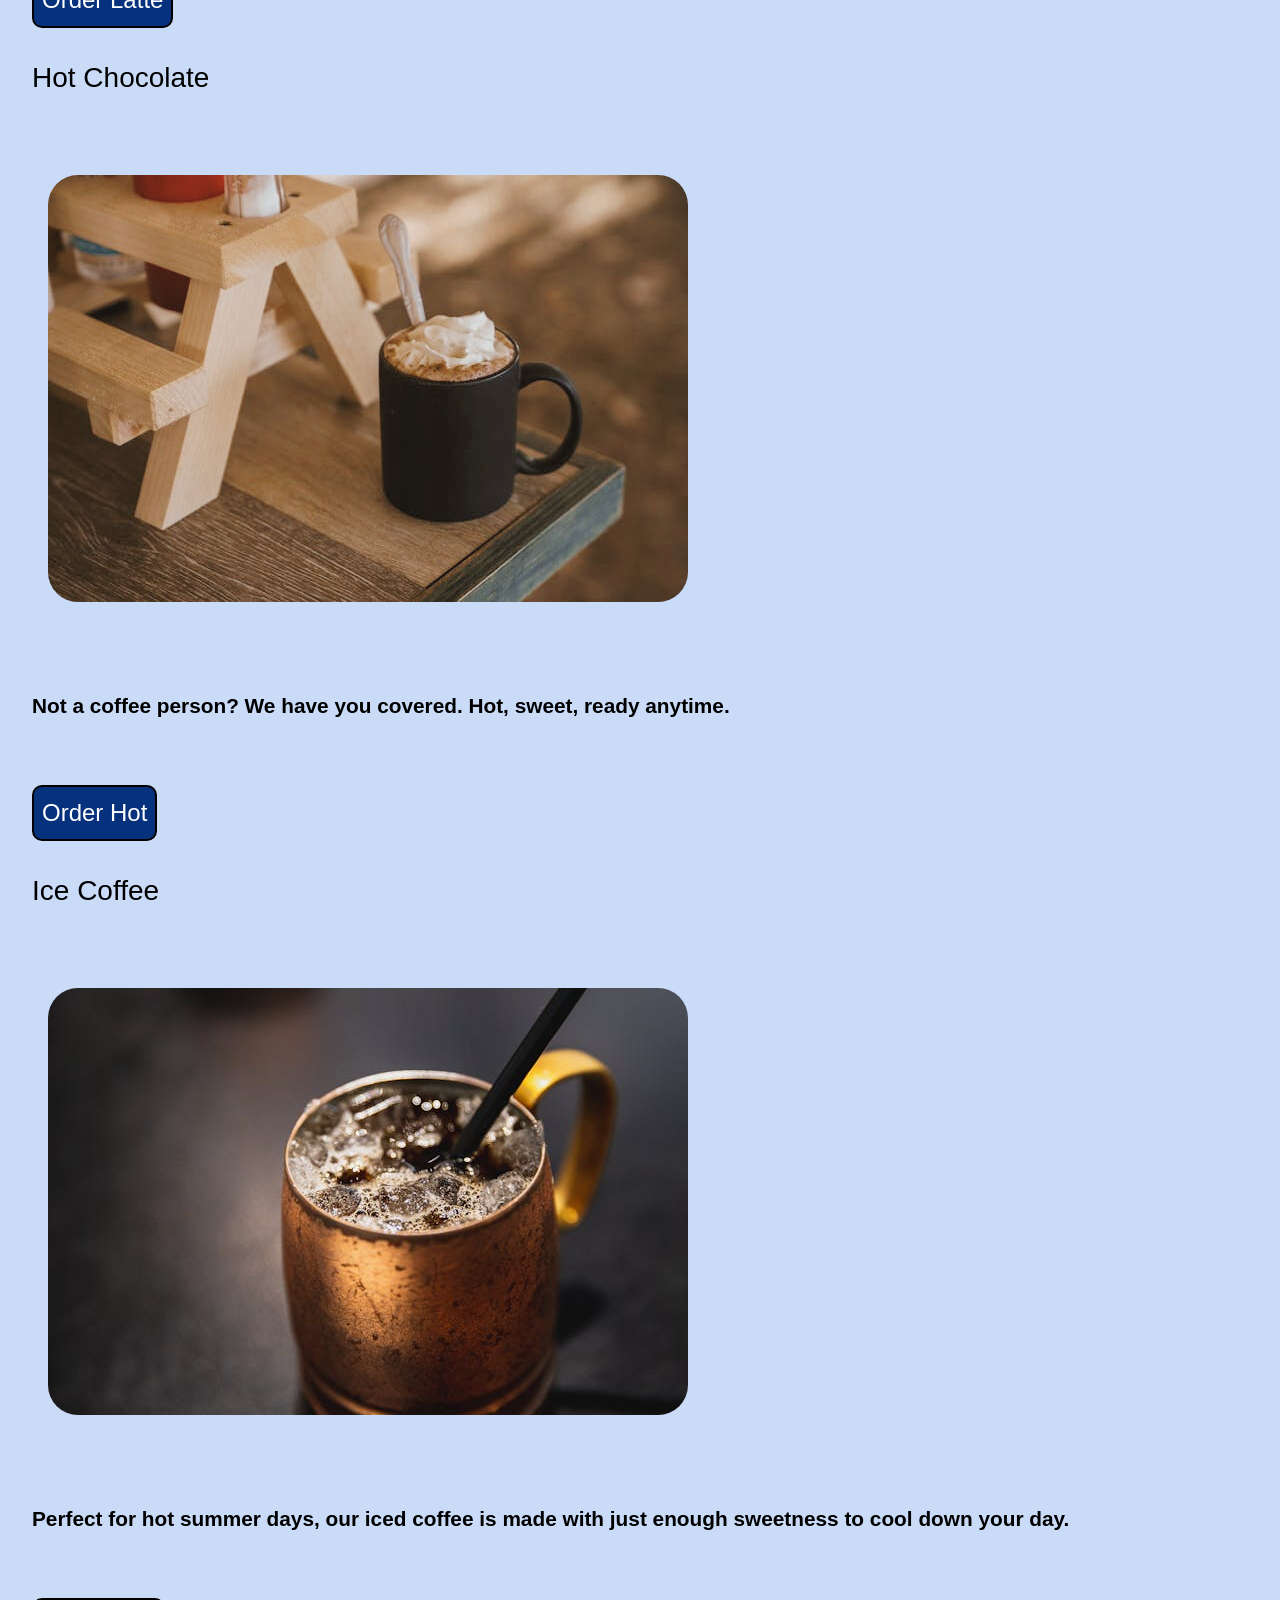
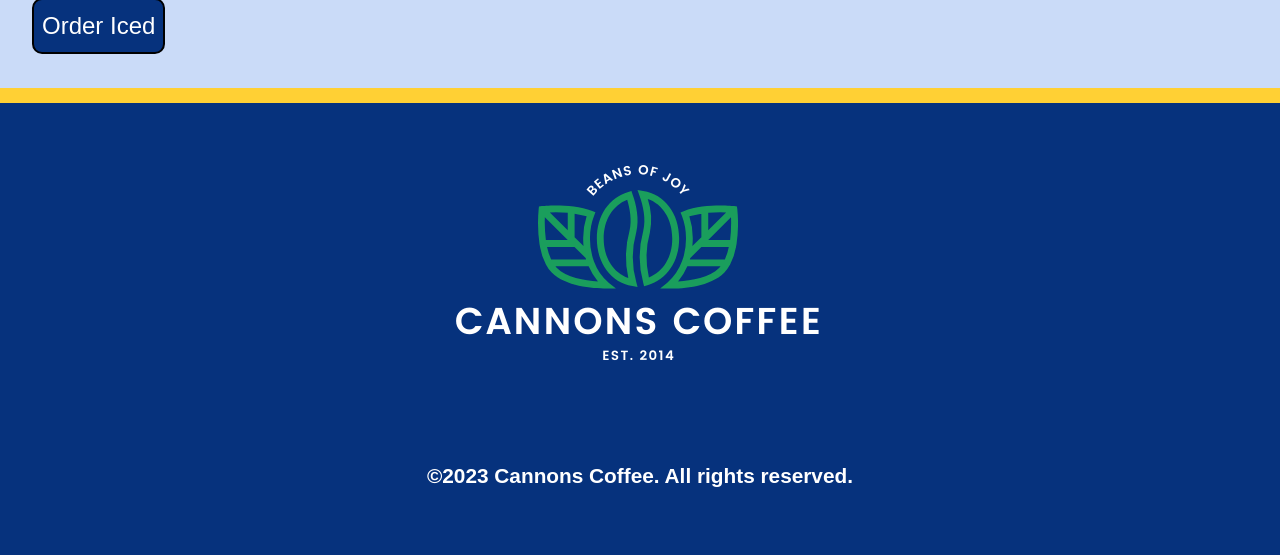
==== commit eabbcfda: "update html and css" ====
--- a/index.html
+++ b/index.html
@@ -12,24 +12,23 @@
     <header>
         <nav>
 
-            <div class="container ">
+            <div class="container">
 
-                <div>
-                    <div class="logo-nav">
-                        <img src="images/logo-nav (1).png" alt="Cannons Coffee Logo, Beans of Joy" />
-                    </div>
-                    <h1>CANNON'S COFFEE</h1>
 
-                    <ul>
-                        <li><a href="https://recendezz.github.io/cannons-coffee/" target="_blank">HOME</a></li>
-                        <li><a href="page2.html" target="_blank">COFFEE</a></li>
-                        <li><a href="https://locations.noahs.com/us/ca/oakland/5095-telegraph-ave"
-                                target="_blank">ABOUT</a>
-                        </li>
-                        <li><a href="mailto:RecendezZanetta@Gmail.Com" target="_blank">CONTACT</a></li>
-                    </ul>
-                </div>
+
+                <img src="images/logo-nav (1).png" alt="Cannons Coffee Logo, Beans of Joy" />
+
+                <h1>CANNON'S COFFEE</h1>
+
+                <ul>
+                    <li><a href="https://recendezz.github.io/cannons-coffee/" target="_blank">HOME</a></li>
+                    <li><a href="page2.html" target="_blank">COFFEE</a></li>
+                    <li><a href="https://locations.noahs.com/us/ca/oakland/5095-telegraph-ave" target="_blank">ABOUT</a>
+                    </li>
+                    <li><a href="mailto:RecendezZanetta@Gmail.Com" target="_blank">CONTACT</a></li>
+                </ul>
             </div>
+
         </nav>
     </header>
     <div class="hero">
@@ -37,20 +36,17 @@
         <h2> Coffee and Code</h2>
         <p>Join us at Cannons Coffee for a pick-me-up and plenty of code assistance and support at our coding cafe
         </p>
+
+
         <a class="button-main" href="https://www.opentable.com/" target="_blank">RESERVE A TABLE</a>
+
     </div>
 
 
 
-    <div>
 
-
-        <div class="card-1">
-            <h2>OUR COFFEE</h2>
-        </div>
-        <div class="card-container">
-
-        </div>
+    <h2>OUR COFFEE</h2>
+    <div class="card-container">
         <div class="card-2">
             <h3>Latte</h3>
             <img src="images/latte.jpg" alt="Latte in a cup" />
@@ -80,17 +76,23 @@
         <div class="card-5">
             <h3>Ice Coffee</h3>
             <img src="images/iced.jpg" alt="Iced coffee in a mug with straw" />
-            <p>Perfect for hot summer days, our iced coffee is made with just enough sweetness to cool down your day.
+            <p>Perfect for hot summer days, our iced coffee is made with just enough sweetness to cool down your
+                day.
             </p>
-            <div><a class="blue-button" href="https://onlineordersnow.com/" target="_blank">Order Iced</a></div>
+            <a class="blue-button" href="https://onlineordersnow.com/" target="_blank">Order Iced</a>
+        </div>
+    </div>
 
 
-            <footer>
-                <img src="images/logo-footer.png" alt="footer logo" />
-                <p>&copy;2023 Cannons Coffee. All rights reserved.</p>
-            </footer>
-        </div>
-    </div>
+
+
+
+
+    <footer>
+        <img src="images/logo-footer.png" alt="footer logo" />
+        <p>&copy;2023 Cannons Coffee. All rights reserved.</p>
+    </footer>
+
 
 </body>
 
--- a/css/style.css
+++ b/css/style.css
@@ -64,9 +64,9 @@
   padding: 3rem;
   margin-left: 2rem;
   display: flex;
-  flex-wrap: row-wrap;
+  flex-wrap: row wrap;
   gap: 1rem;
-  justify-content: center;
+  justify-content: space-between;
   gap: 1rem;
 
   }
@@ -143,8 +143,7 @@
      
 
 .button-main {
-  margin-bottom: 2px;
-  padding-bottom: .5rem;
+ 
   background-color: #209d5c;
   border: 2px solid var(--secondary-black)black;
   padding: .5rem;
@@ -186,9 +185,9 @@
 }
 
 
-@media (max-width:650px) {
-
-     header {
+@media (min-width:650px) {
+
+  nav ul {
     display: flex;
     flex-flow: row wrap;
     justify-content: center;
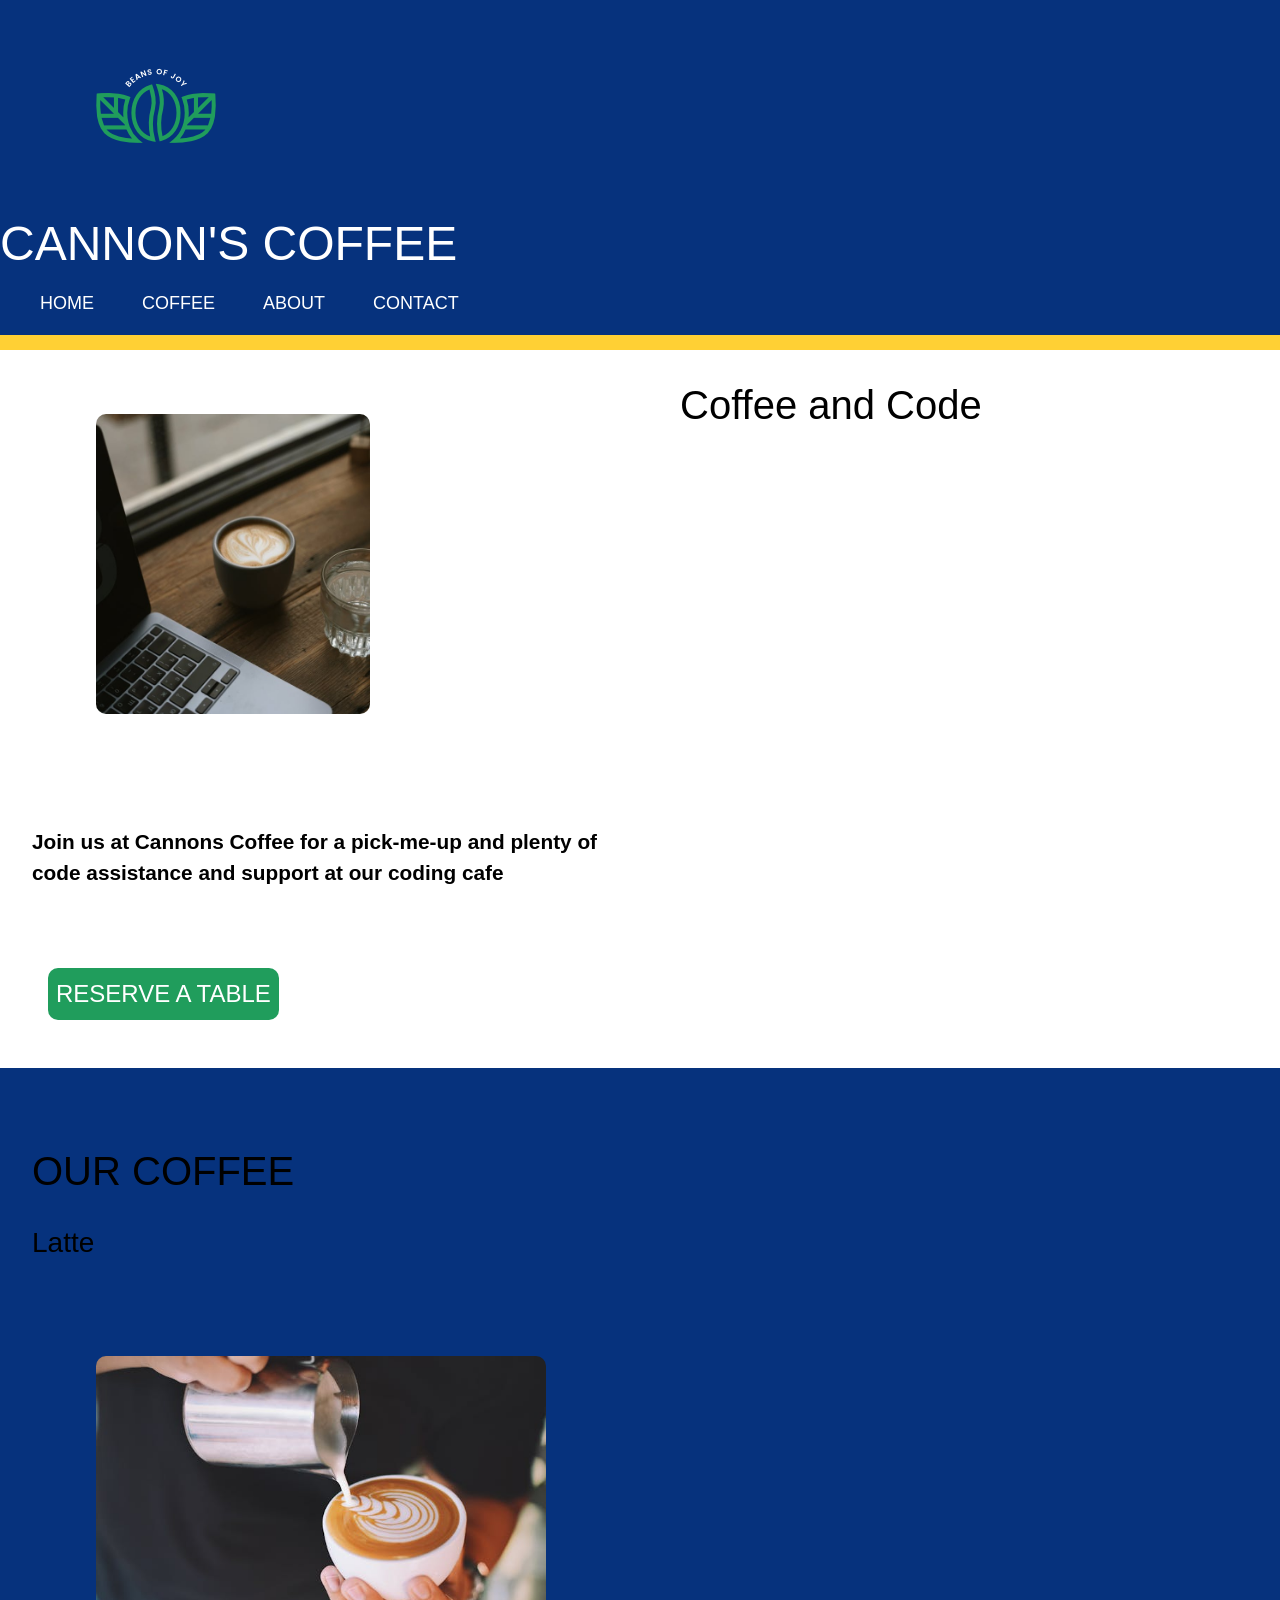
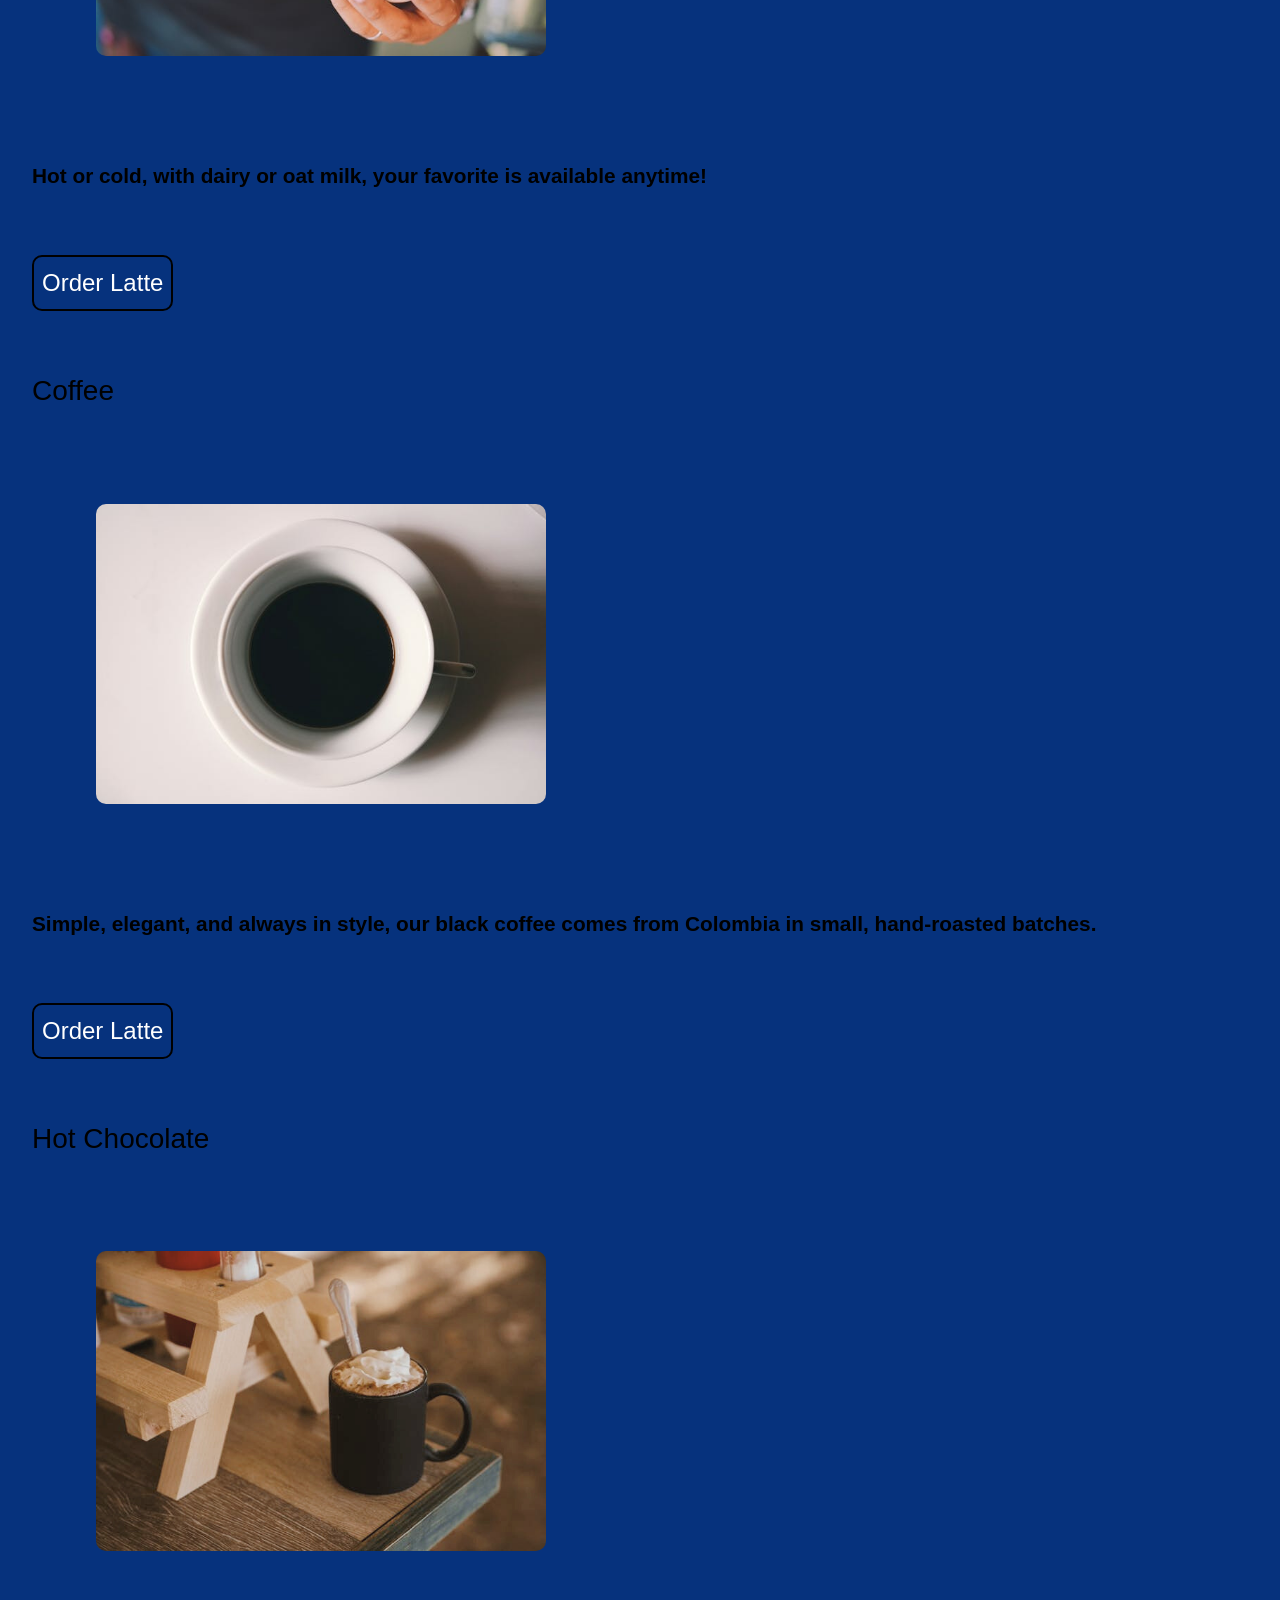
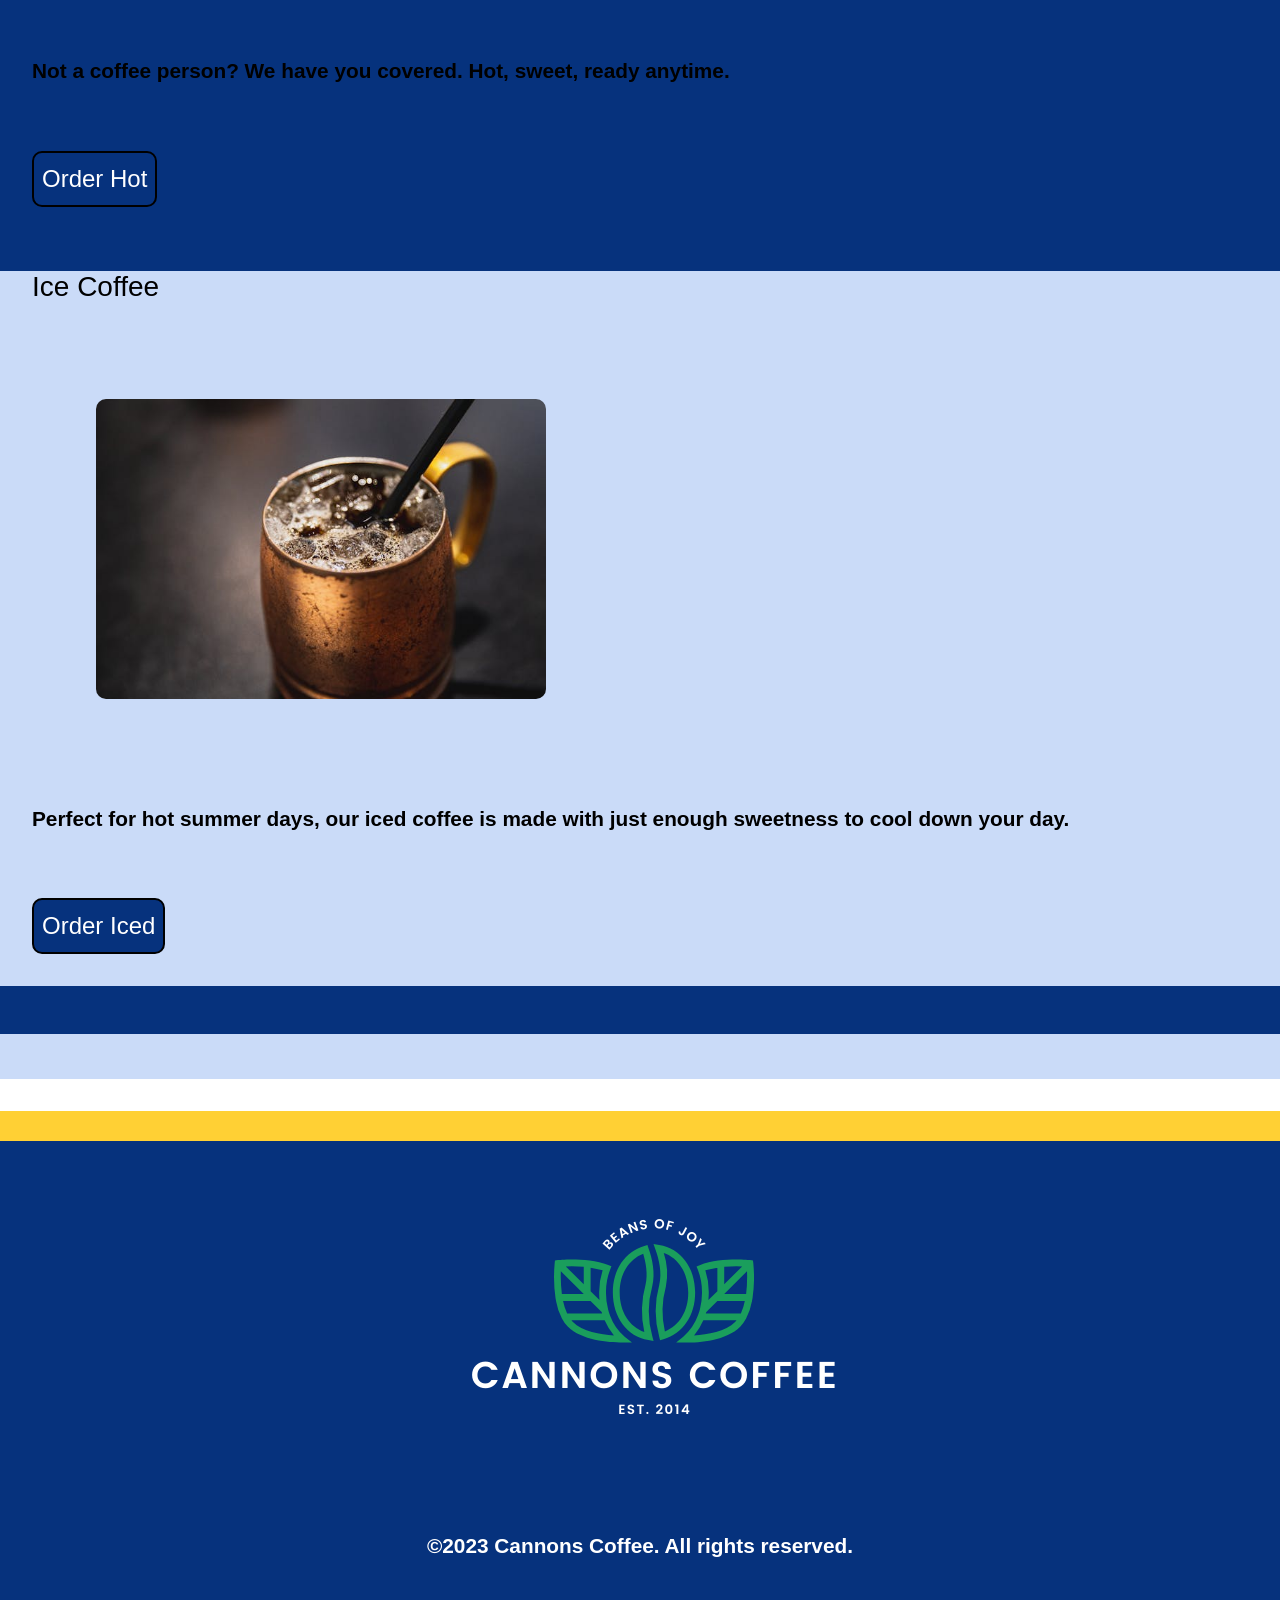
==== commit 9364ba98: "updated html and css" ====
--- a/index.html
+++ b/index.html
@@ -36,17 +36,23 @@
         <h2> Coffee and Code</h2>
         <p>Join us at Cannons Coffee for a pick-me-up and plenty of code assistance and support at our coding cafe
         </p>
+    </div>
 
-
-        <a class="button-main" href="https://www.opentable.com/" target="_blank">RESERVE A TABLE</a>
-
-    </div>
+    <a class="button-main" href="https://www.opentable.com/" target="_blank">RESERVE A TABLE</a>
 
 
 
 
-    <h2>OUR COFFEE</h2>
+
+
+
+
     <div class="card-container">
+
+
+        <h2>OUR COFFEE</h2>
+
+
         <div class="card-2">
             <h3>Latte</h3>
             <img src="images/latte.jpg" alt="Latte in a cup" />
@@ -70,22 +76,21 @@
             <h3>Hot Chocolate</h3>
             <img src="images/hotchoc.jpg" alt="Hot Chocolate in a cup with whipped cream" />
             <p>Not a coffee person? We have you covered. Hot, sweet, ready anytime.</p>
-            <div><a class="blue-button" href="https://onlineordersnow.com/" target="_blank">Order Hot</a></div>
+            <div><a class="blue-button" href="https://onlineordersnow.com/" target="_blank">Order Hot</a>
+            </div>
+            <div class="card-5">
+                <h3>Ice Coffee</h3>
+                <img src="images/iced.jpg" alt="Iced coffee in a mug with straw" />
+                <p>Perfect for hot summer days, our iced coffee is made with just enough sweetness to cool down your
+                    day.
+                </p>
+                <a class="blue-button" href="https://onlineordersnow.com/" target="_blank">Order Iced</a>
+            </div>
         </div>
-
-        <div class="card-5">
-            <h3>Ice Coffee</h3>
-            <img src="images/iced.jpg" alt="Iced coffee in a mug with straw" />
-            <p>Perfect for hot summer days, our iced coffee is made with just enough sweetness to cool down your
-                day.
-            </p>
-            <a class="blue-button" href="https://onlineordersnow.com/" target="_blank">Order Iced</a>
-        </div>
-    </div>
 
 
 
-
+    </div>
 
 
     <footer>
--- a/css/style.css
+++ b/css/style.css
@@ -25,91 +25,104 @@
 
  
 img {
-  max-width: 75%;
-  border-radius: 30px;
+  max-width: 900%;
+  border-radius: 10px;
   margin: 3rem;
 }
 
 body {
  font-family: "Nunito Sans", sans-serif;
   font-size: 1.125rem;
-  
-  background-color: var(--secondary-light-blue);
+  background-color: var(--secondary-white);
   margin: 0;
   padding: 0;
   line-height: 1.5;
 }
 
-
-main {
-  background-color: var(--secondary-white);
-  border-bottom: 5px solid var(--primary-sunglow);
-  border-top: 5px solid var(--primary-sunglow)
-}
-
-
 header {
-  display: flex;
-  flex-flow: row wrap;
-  justify-content: center;
-  padding: 2rem;
   border-bottom: 15px solid var(--primary-sunglow);
   background-color:var(--secondary-catalina);
   color: var(--secondary-white);
+   display: flex;
+  flex-wrap: wrap;
+  gap: 1rem;
+  list-style: none;
+  padding: 0;
+  margin: 0;
+  justify-content: center;
+  text-decoration: none;
+  
    }
+
+main {
+  background-color: var(--secondary-light-blue);
+  border-bottom: 5px solid var(--primary-sunglow);
+  border-top: 5px solid var(--primary-sunglow);
+}
+
+
   
 nav ul {
+  display: flex;
+  flex-wrap: wrap;
   color: var(--secondary-white);
   list-style: none;
-  padding: 3rem;
-  margin-left: 2rem;
+  gap: 3rem;
+  }
+nav li {
+  text-align: center;
   display: flex;
-  flex-wrap: row wrap;
-  gap: 1rem;
+  justify-content:space-between;
+
+}
+nav a {
+  color: var(--secondary-white);
+  list-style-type: none;
+  text-decoration: none;
+   
+}
+.card-container {
+  
+  background-color: var(--secondary-light-blue);
+  padding-top: 3rem;
+  padding-bottom: 3rem;
+  border-bottom: 45px solid var(--secondary-light-blue);
+  max-width: 100rem;
   justify-content: space-between;
-  gap: 1rem;
-
-  }
-
-p {
-  margin: 2rem;
-  font-weight: 700;
-  font-size: 1.3rem;
+  align-items: center;
+  gap: 2rem;
 }
 
 .container {
-
-   margin: 0 auto;
-   display: grid;
-   grid-template-columns: 1fr;
-   gap: 2rem;
+  max-width: 1200px;
+  margin: 0 auto;
 }
 
   
 .hero {
   background-color: var(--secondary-white);
-}
-nav li a {
-  text-decoration: none;
-}
-
-nav a {
-  color: var(--secondary-white);
-  list-style-type: none;
-  
-}
-
-a:hover {
+  display: grid;
+  grid-template-columns: 1fr 1fr;
+  gap: 1rem;
+  margin-bottom: 1rem;
+
+
+
+}
+
+.card-5 {
+  background-color: var(--secondary-light-blue);
+}
+ a:hover {
   color: var(--primary-sunglow);
 }
- 
 
 h1 {
+  line-height: 1.1667;
   font-size: 3rem;
-  line-height: 1.1667;
+  font-weight: 300;
   margin: 0;
   text-transform: upppercase;
-  font-weight: 300;
 }
 
 
@@ -128,22 +141,13 @@
 }
 
 
- 
-
-
-footer {
-  color: var(--secondary-white);
-  background-color: var(--secondary-catalina);
-  border-top: 15px solid var(--primary-sunglow);
-  align-items: center;
-  text-align: center;
-  padding-bottom: 2rem;
-  margin-top: 2rem;
+p {
+  margin: 2rem;
+  font-weight: 700;
+  font-size: 1.3rem;
 } 
-     
 
 .button-main {
- 
   background-color: #209d5c;
   border: 2px solid var(--secondary-black)black;
   padding: .5rem;
@@ -155,13 +159,15 @@
   margin-left: 3rem;
   margin-bottom: 3rem;
   display: inline-block;
+   width: max-content;
+
 }
 
 
 
 .blue-button {
   padding: .5rem;
-  margin-bottom: 2px;
+  margin-bottom: 2rem;
   padding-bottom: .5rem;
   background-color: var(--secondary-catalina);
   border: 2px solid var(--secondary-black);
@@ -175,57 +181,84 @@
 }
 
 .button-main:hover {
-  background-color:var(--primary-sunglow);
-  color:var(--secondary-bluetiful);
+  background-color: var(--primary-sunglow);
+  color: var(--secondary-bluetiful);
 }
 
 .blue-button:hover {
-  background-color:var(--secondary-bluetiful);
+  background-color: var(--secondary-bluetiful);
   color: var(--primary-sunglow);
 }
 
 
-@media (min-width:650px) {
-
-  nav ul {
-    display: flex;
-    flex-flow: row wrap;
-    justify-content: center;
-    padding: 2rem;
-  }
-/* .hero {
-  display: flex;
-flex-wrap: space-between;
-  gap: 2rem;
-  }*/
-.container {
-     display: grid;
-     grid-template-columns: 1fr 1fr;
-     grid-column: 1/2 1/2;
+
+footer {
+  color: var(--secondary-white);
+  background-color: var(--secondary-catalina);
+  border-top: 25px solid var(--primary-sunglow);
+  align-items: center;
+  text-align: center;
+  padding-bottom: 4rem;
+  margin-top: 2rem;
+} 
+     
+
+ /* home (phones, 600px and down) */
+
+@media (min-width: 650px) {
+  img {
+    max-height: 300%;
+    margin: 4rem;
+    }
+  
+@media (min-width: 650px) {
+  .hero-card {
+    display: grid;
+    grid-template-columns: 1fr 1fr;
     gap: 2rem;
   }
-
-  
-
- }
-
-@media (max-width:1000px) {
-    .card-container {
-    display: grid;
-    grid-template-columns: 1fr 1fr 1fr;
-    gap: 2rem;
-    background-color:var(--secondary-catalina);
-
-}
-
-}
-
-
-
-
-
-
-
-
-
-
+}
+@media (min-width: 1000px) {
+  header {
+    /*flex-direction: column;*/
+    justify-content: space-between;
+    gap: 0rem;
+    margin: 0rem;
+    background-color: var(--secondary-catalina);
+    align-content: center;
+  }
+  .logo {
+    margin: 0rem;
+    margin-top: 1.5rem;
+  }
+}
+
+    }
+ 
+
+@media (min-width: 1000px) {
+
+  img {
+    max-height: 300px;
+    margin-left: 6rem;
+  }
+  main {
+    background-color: var(--secondary-catalina);
+   }
+    
+   .card-container {
+  background-color: var(--secondary-catalina);
+  grid-template-columns: 1fr 1fr 1fr 1fr;
+    
+  }
+
+    footer {
+  color: var(--secondary-white);
+  background-color: var(--secondary-catalina);
+  border-top: 30px solid var(--primary-sunglow);
+  align-items: center;
+  text-align: center;
+  padding-bottom: 2rem;
+  margin-top: 2rem;
+    }
+  }
